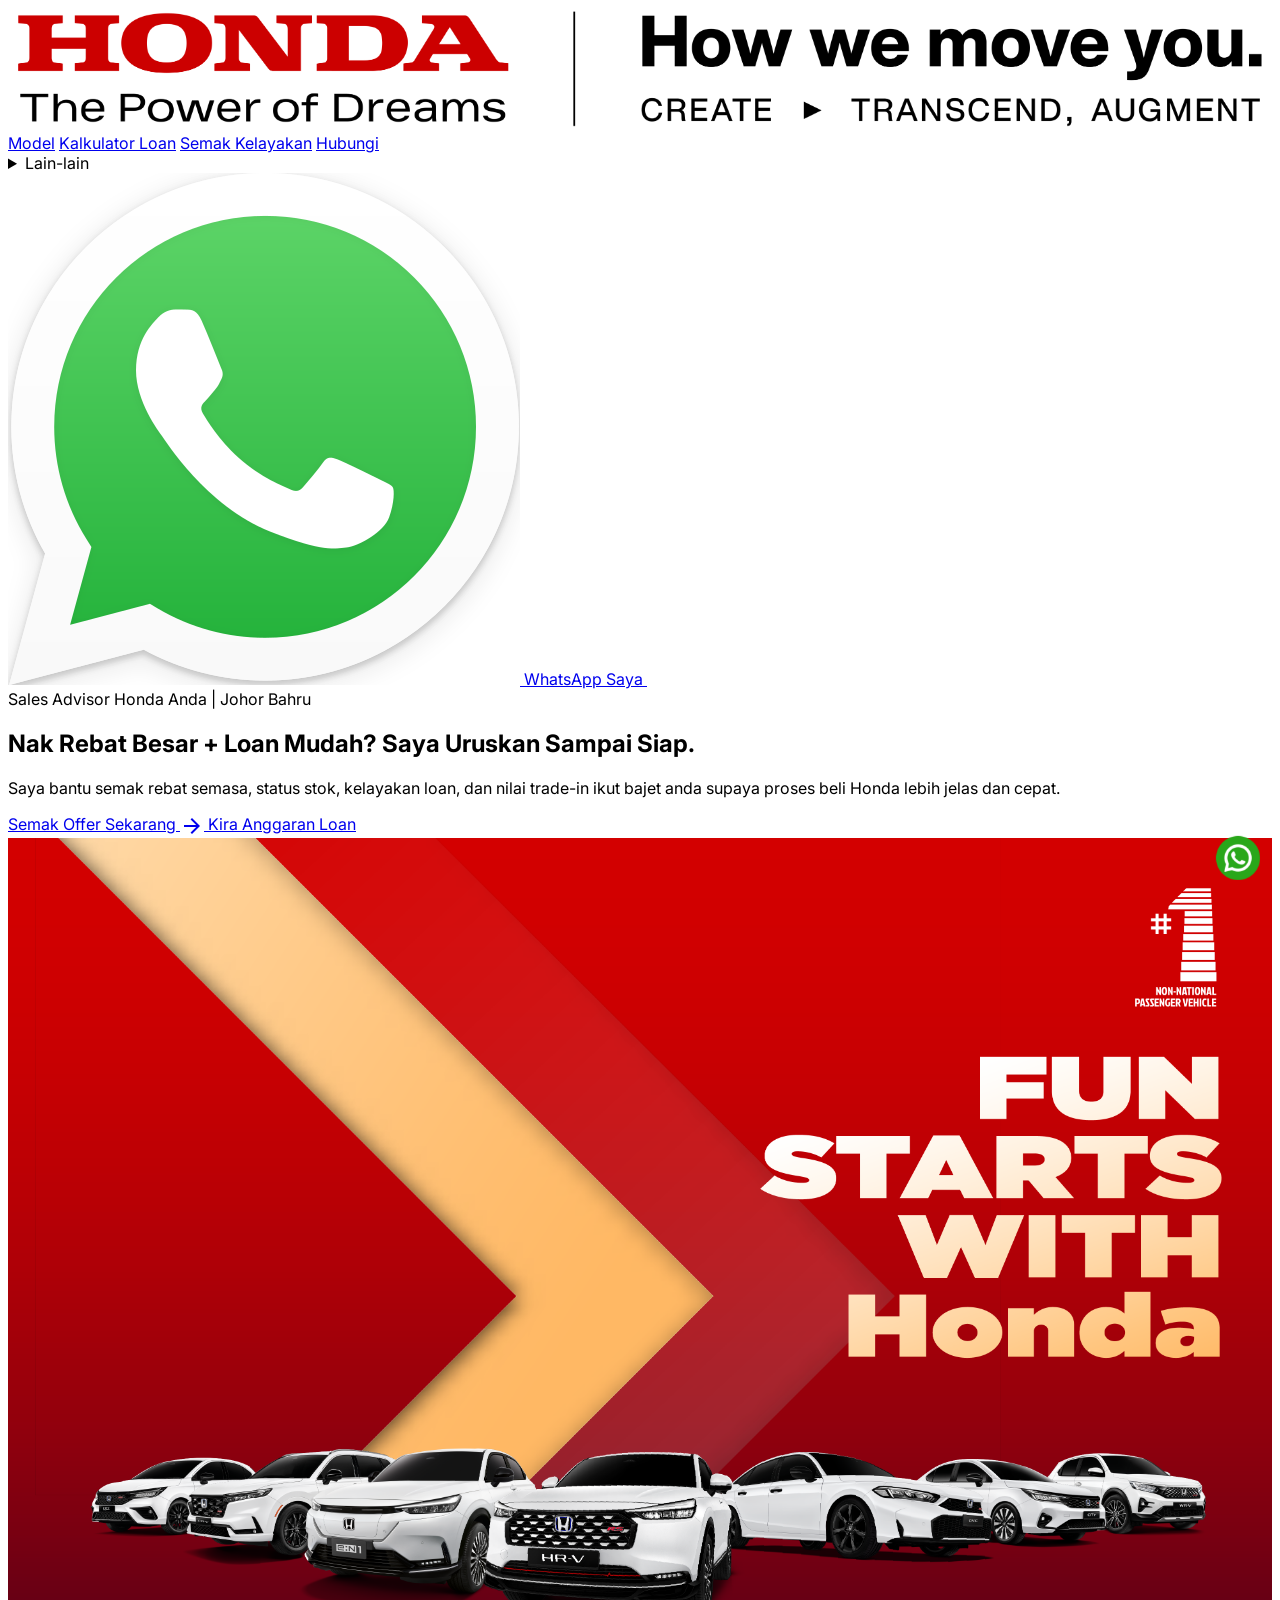
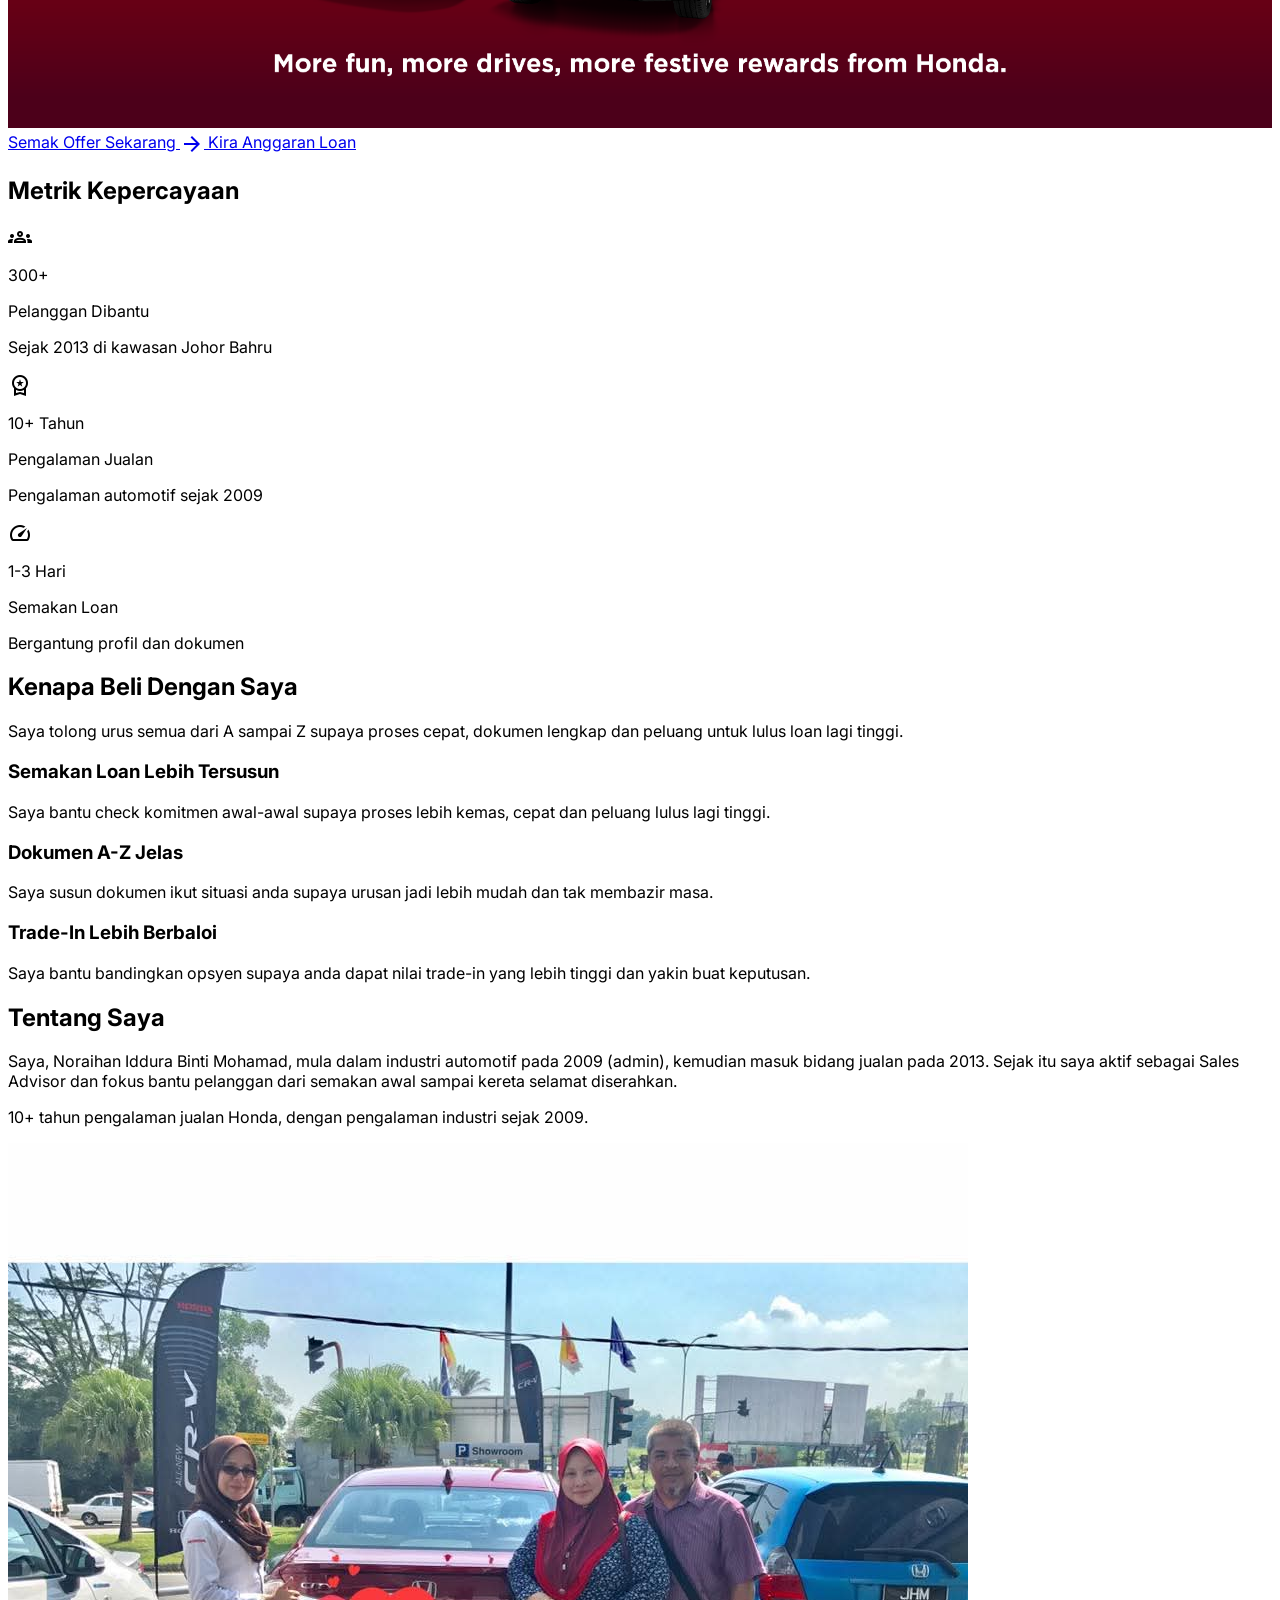
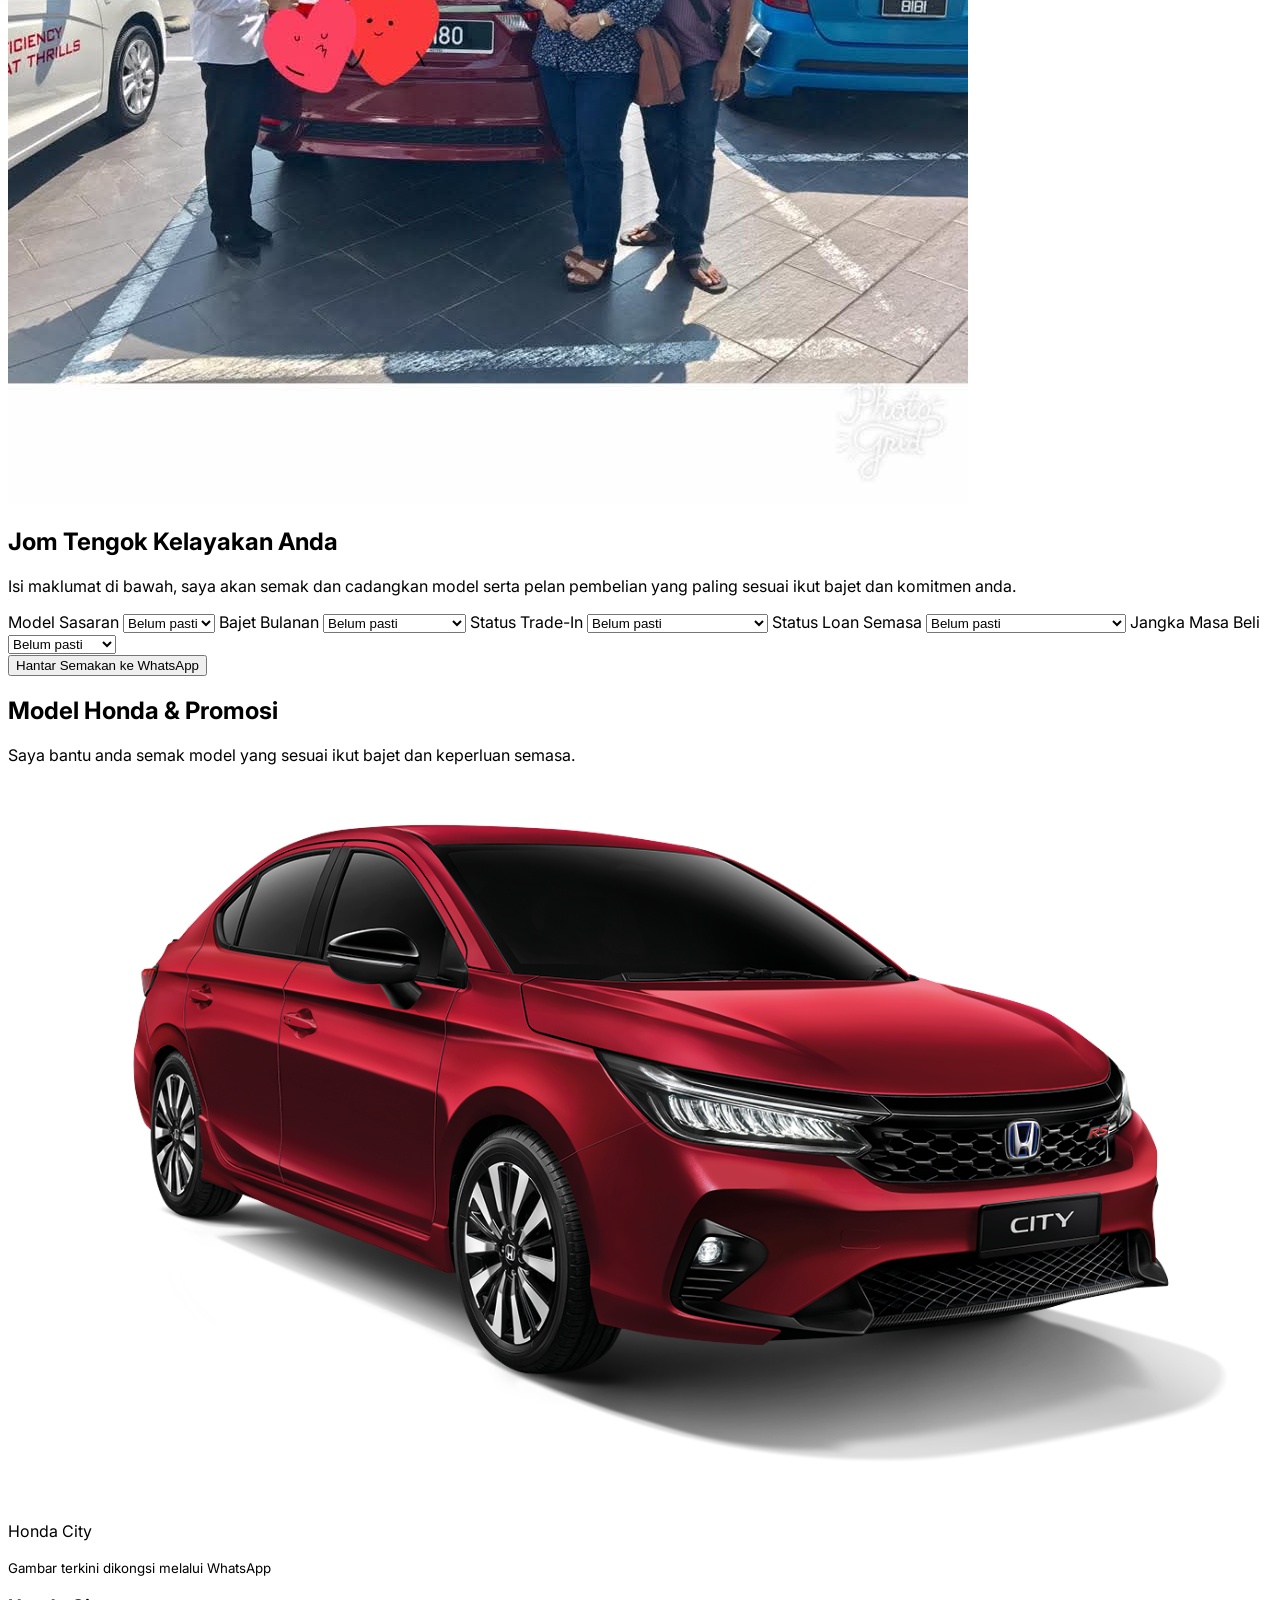
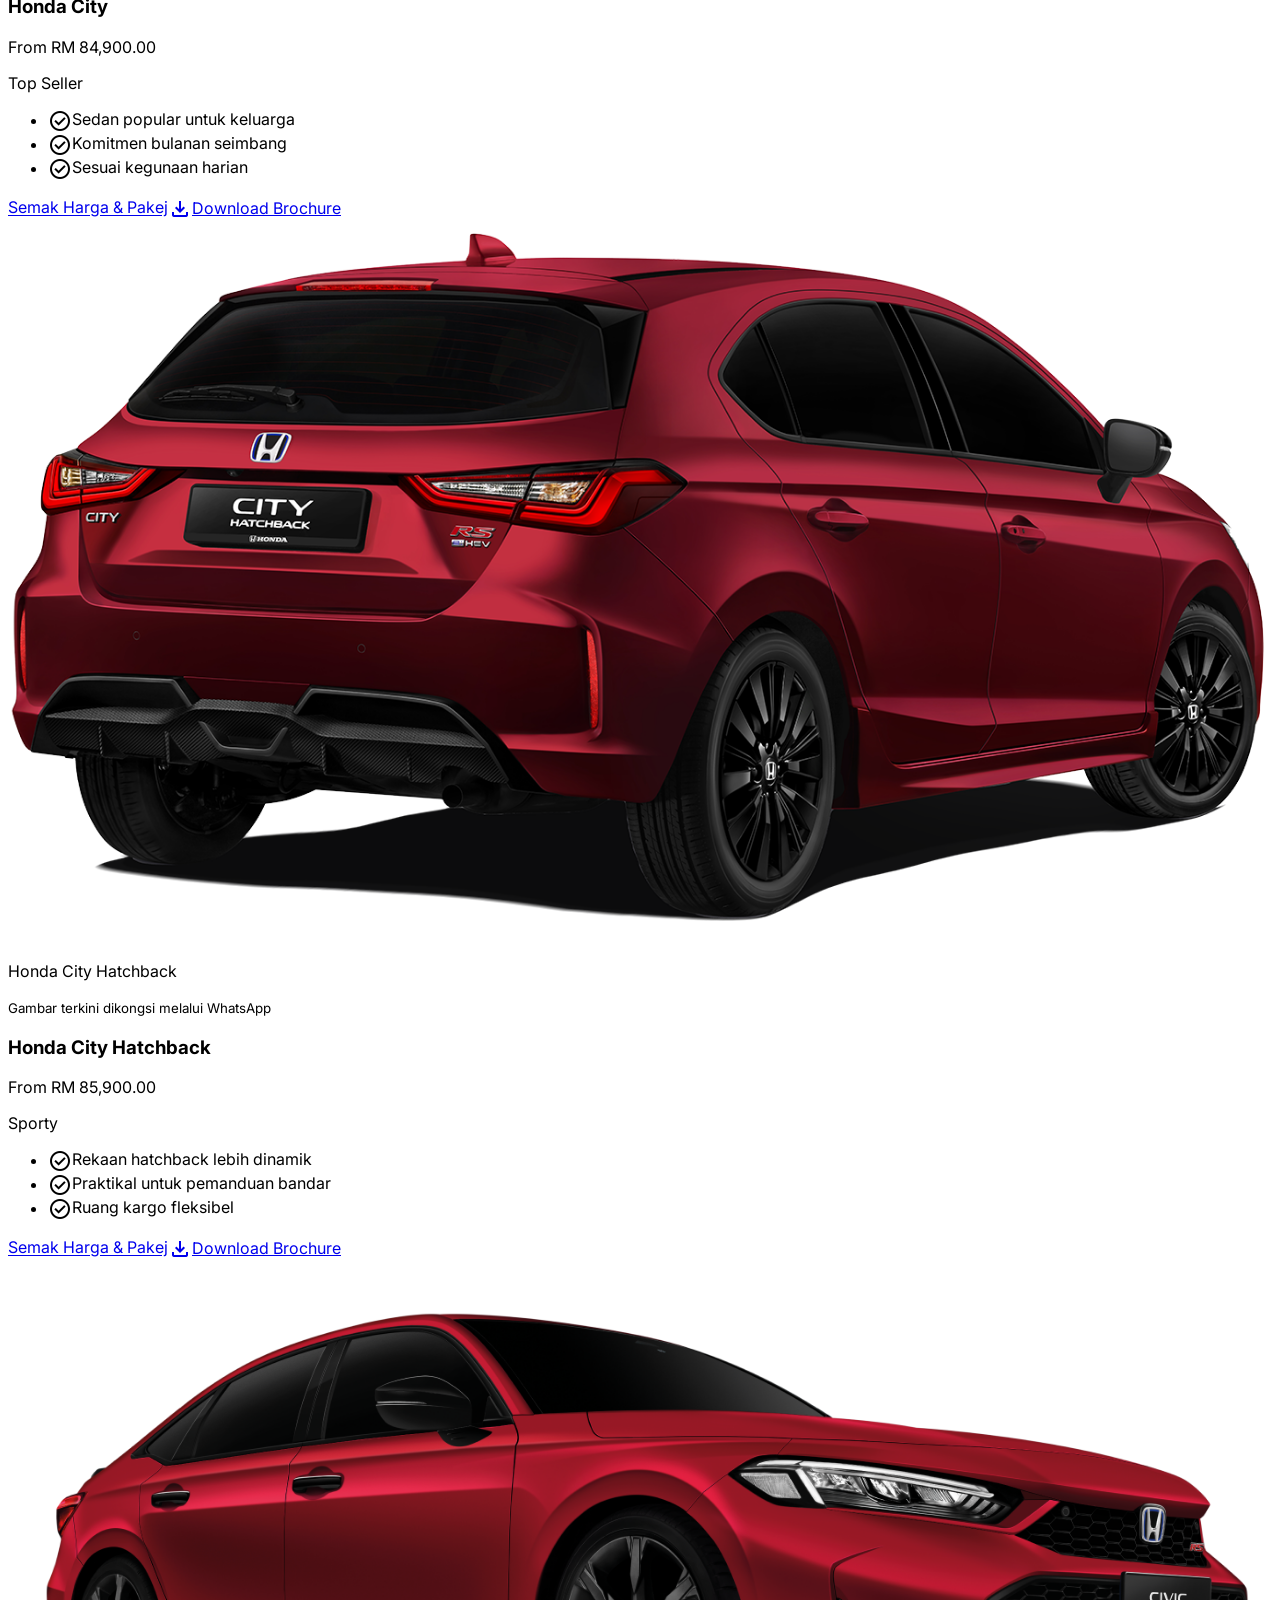
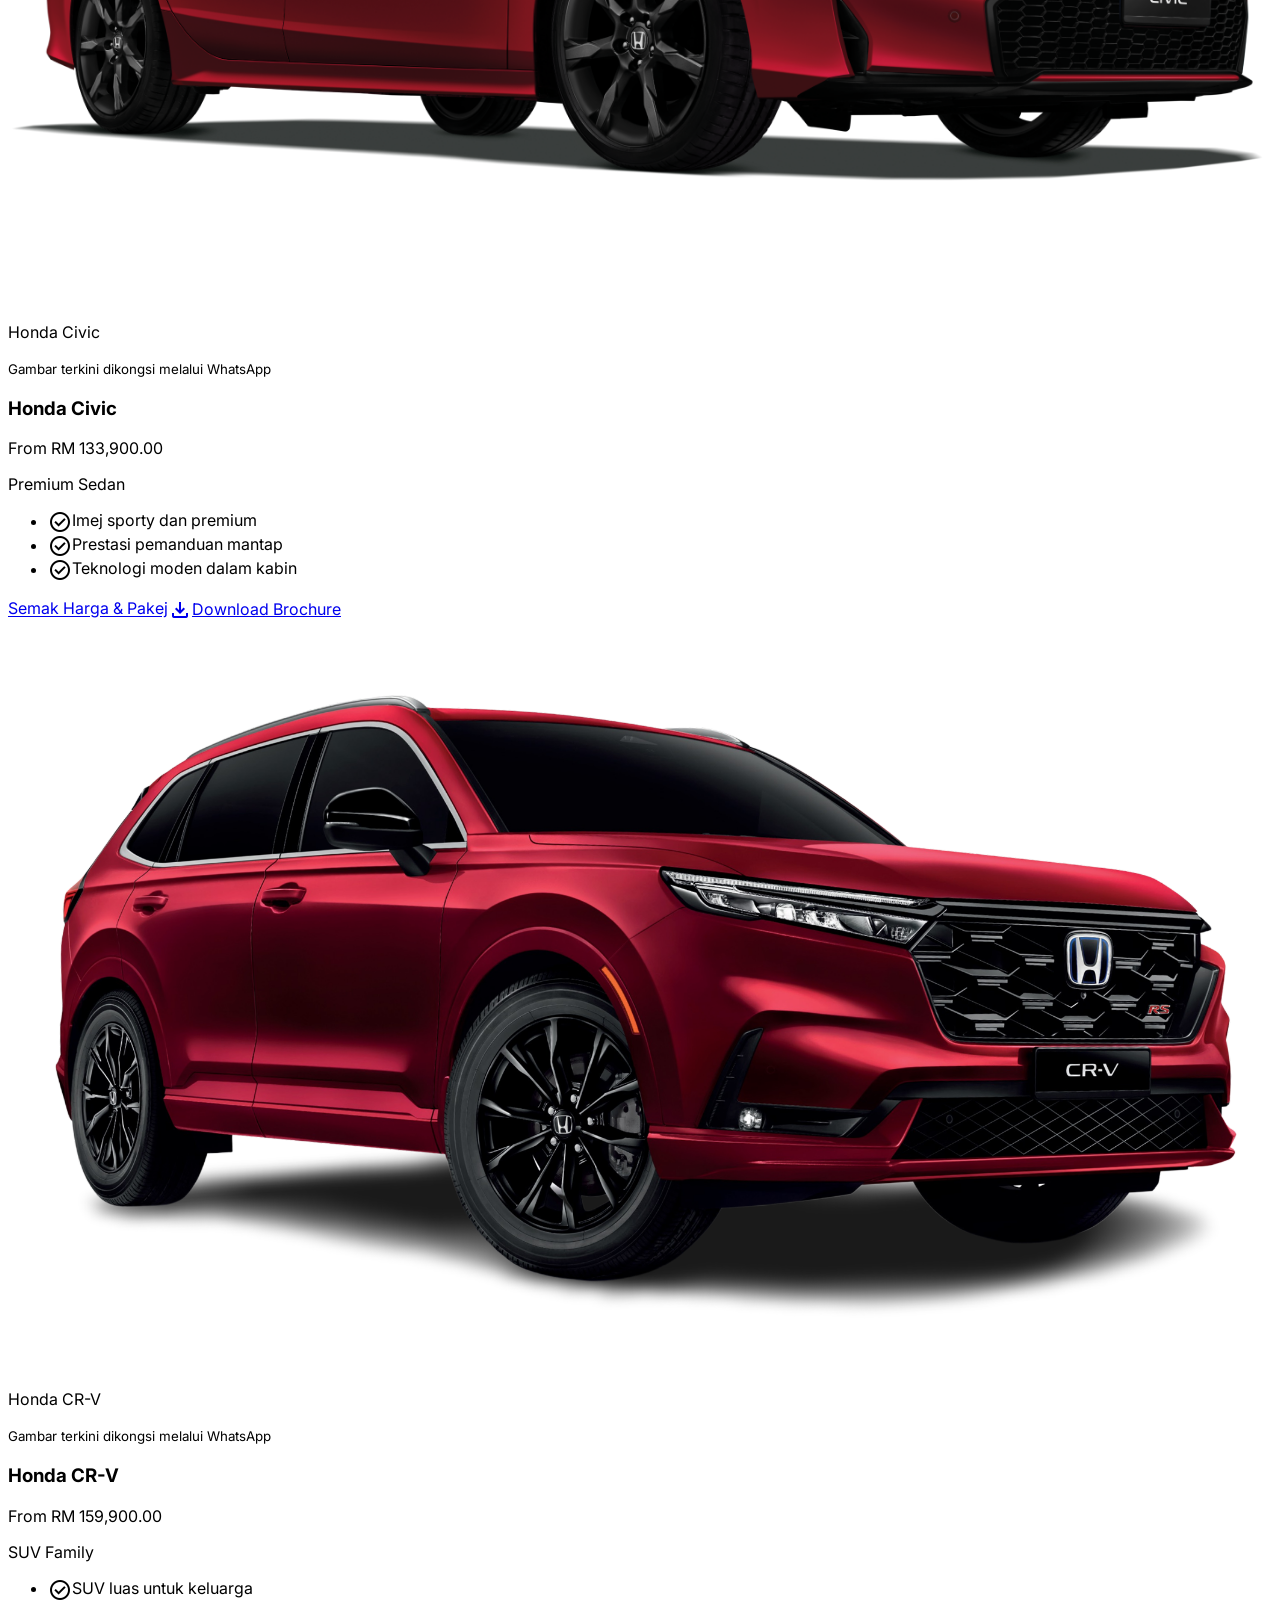
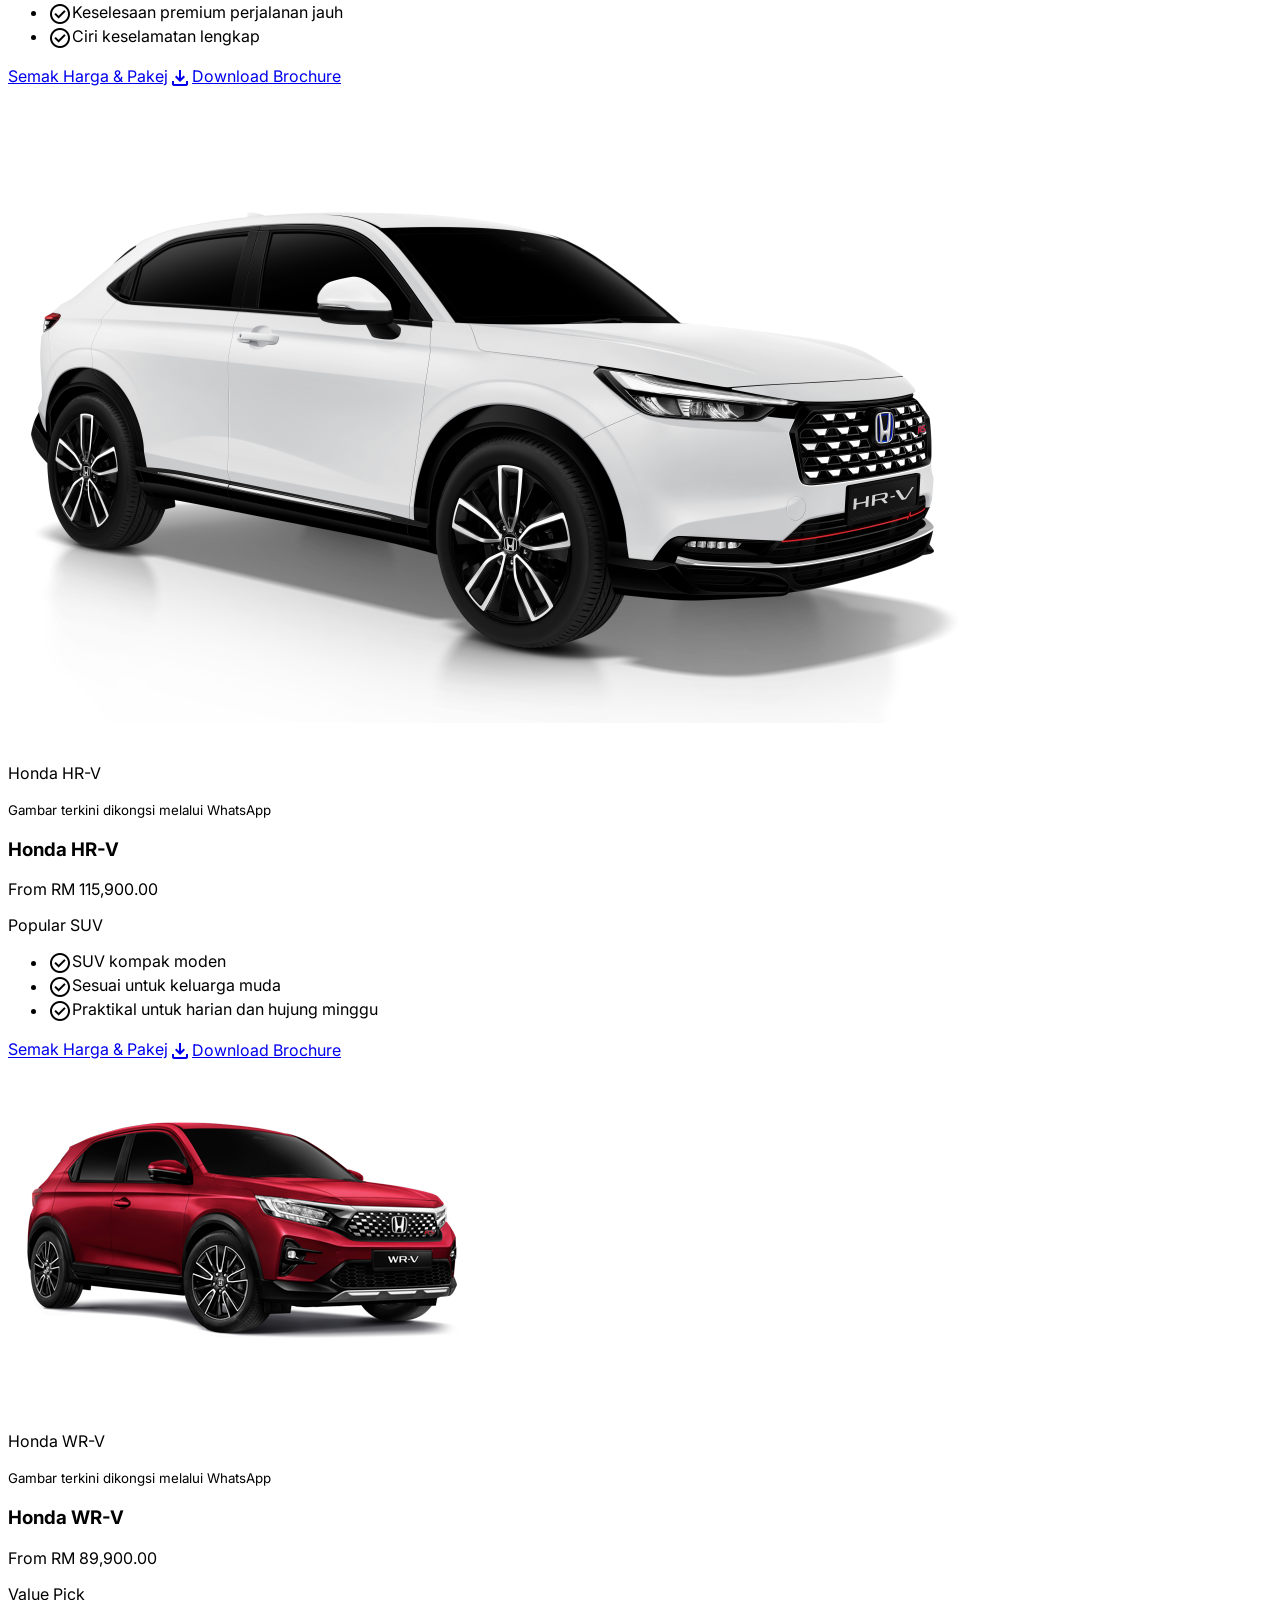
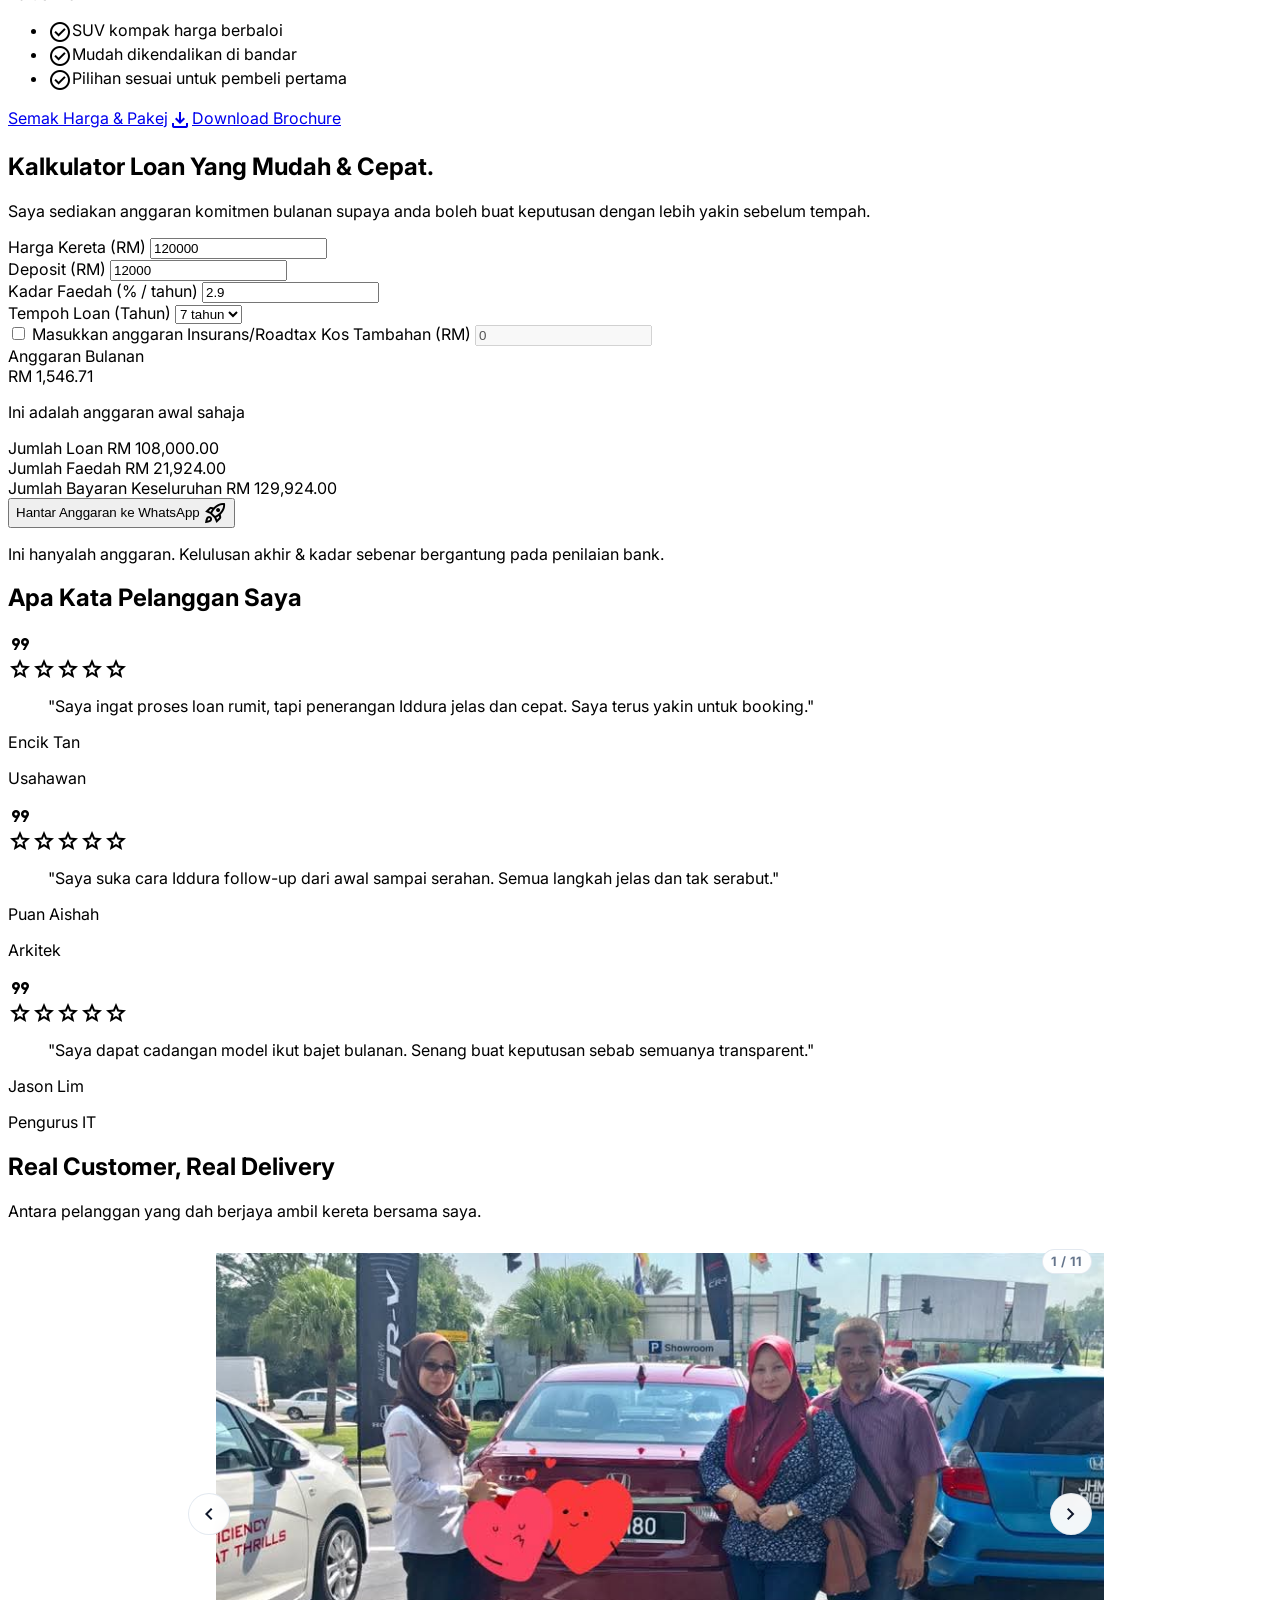
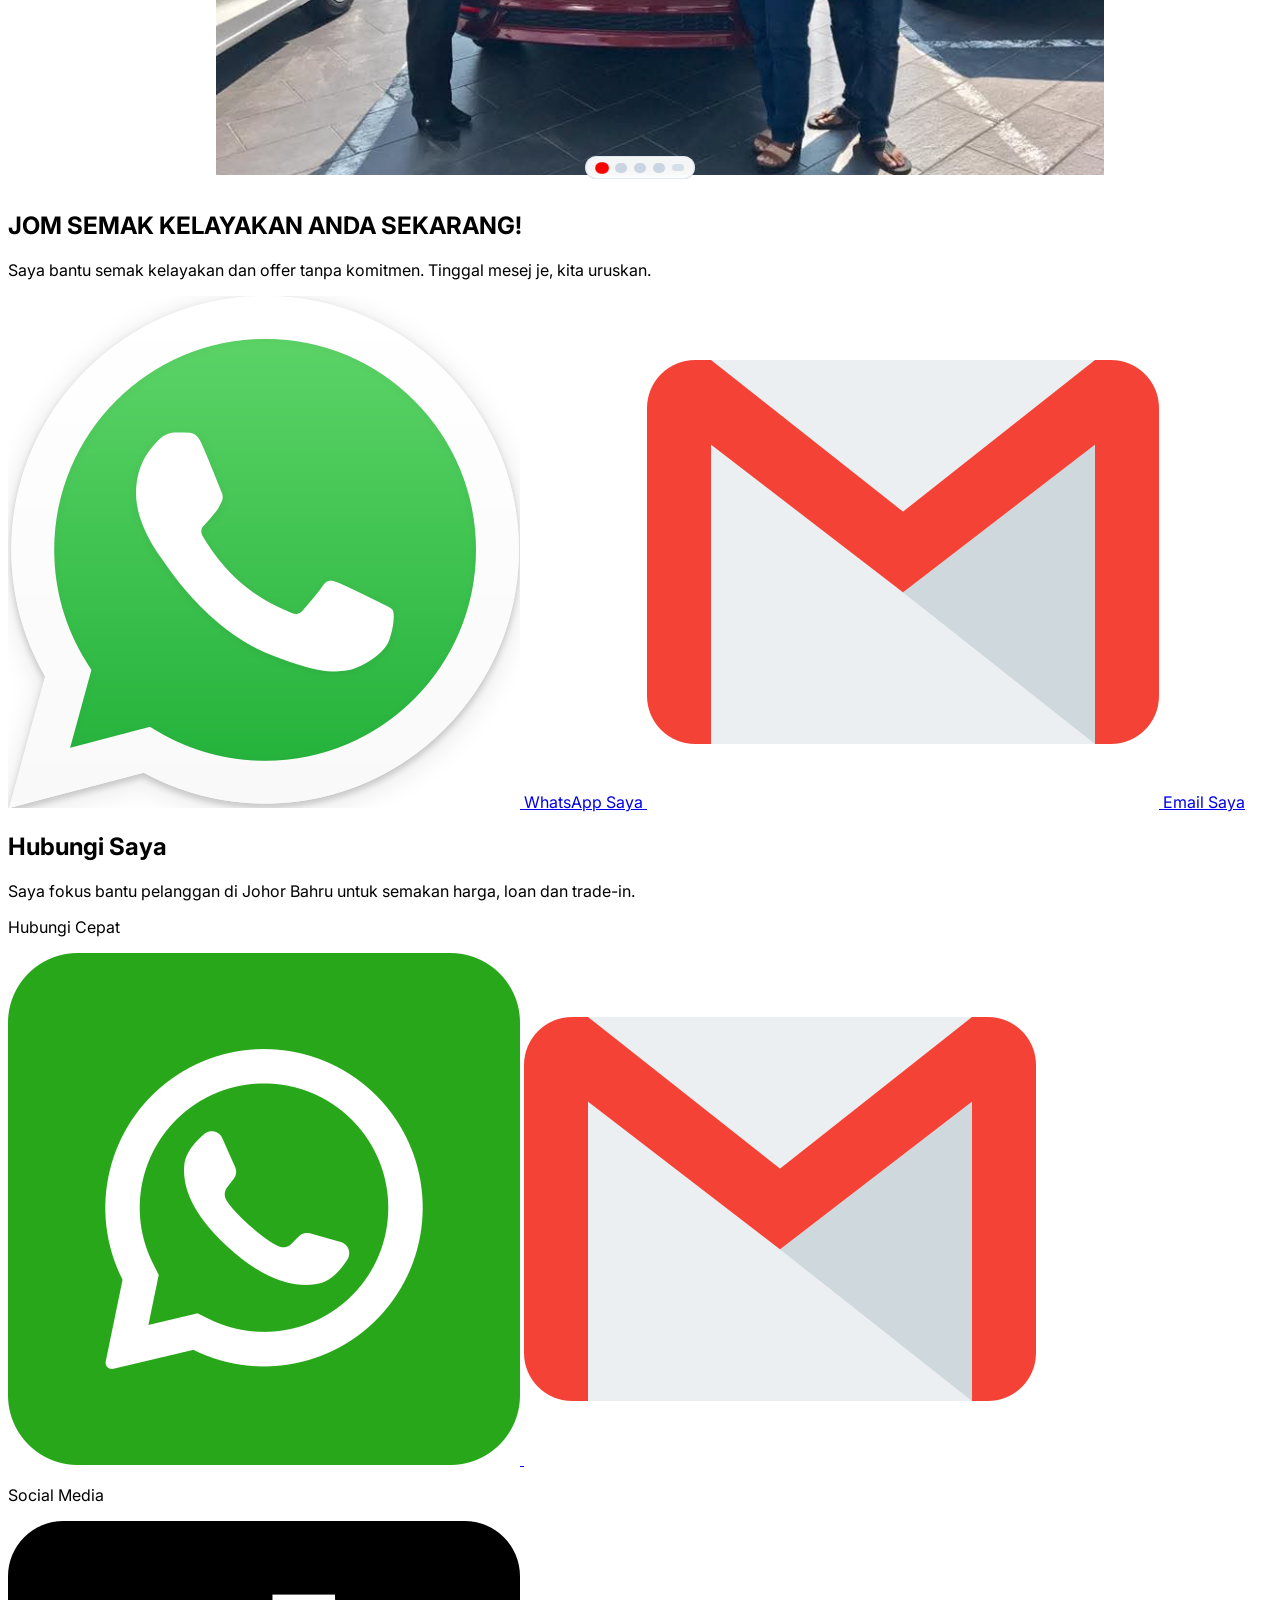
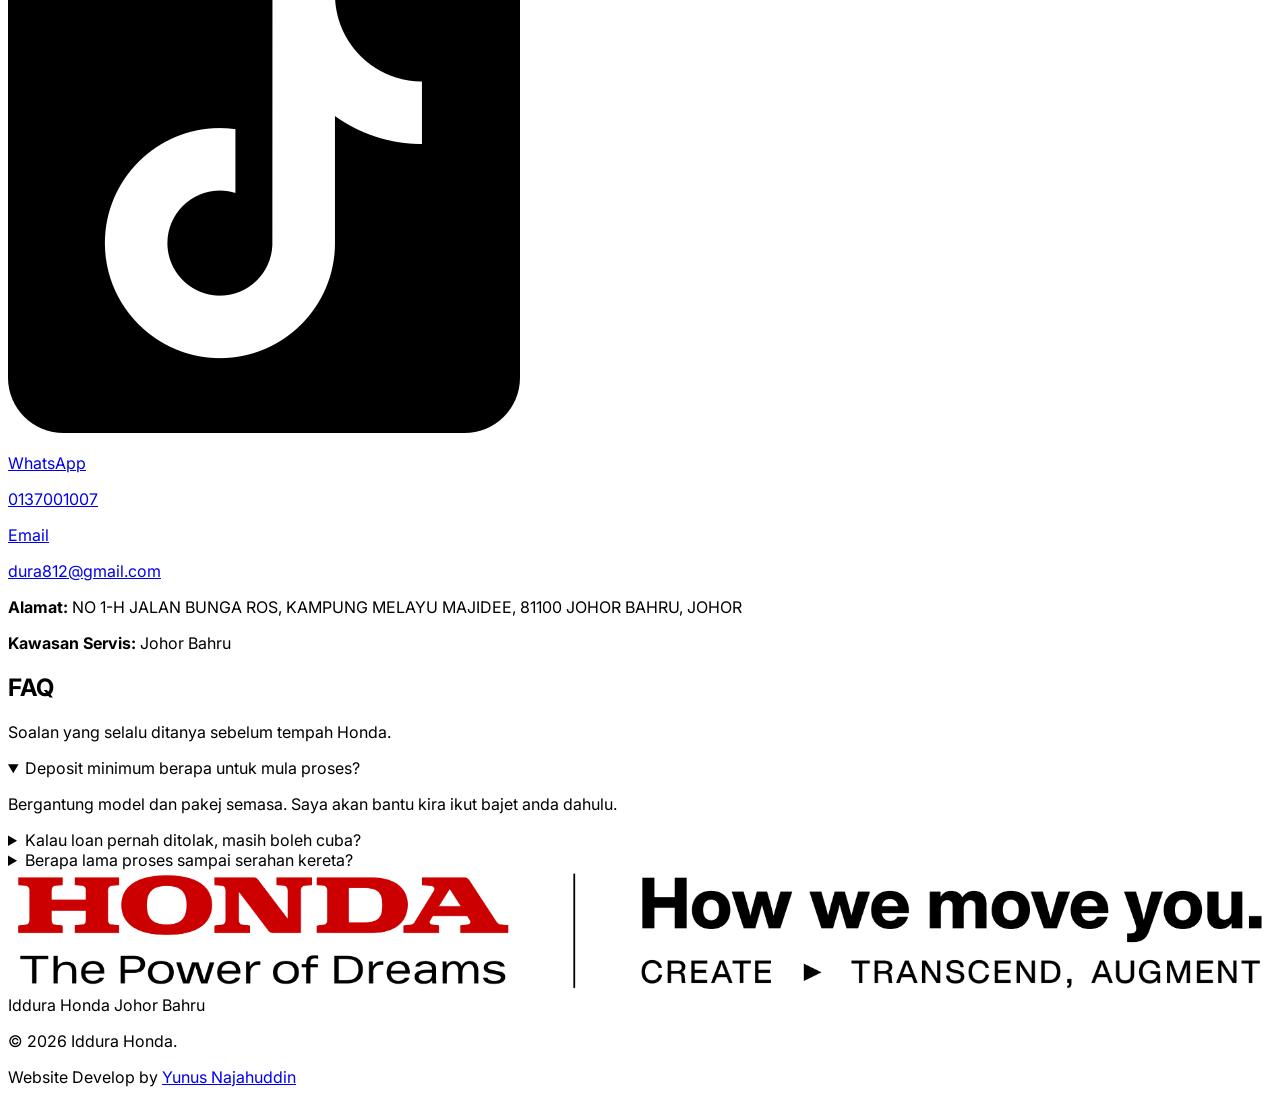
==== public/index.html @ 2108c8ab "update" ====
<!DOCTYPE html>
<html lang="ms">
  <head>
    <meta charset="utf-8" />
    <meta name="viewport" content="width=device-width, initial-scale=1.0" />
    <title>Iddura Honda Johor Bahru | Semak Offer, Loan &amp; Trade-In</title>
    <meta
      name="description"
      content="Saya bantu anda semak harga Honda, promosi terkini, kelayakan loan dan trade-in di Johor Bahru dengan proses yang jelas dan cepat."
    />
    <meta
      name="keywords"
      content="Iddura Honda, Honda Johor Bahru, penasihat jualan Honda, Honda loan, trade-in, City, HR-V, CR-V, WR-V, Civic"
    />
    <meta name="theme-color" content="#ff0000" />
    <meta property="og:title" content="Iddura Honda Johor Bahru | Semak Offer, Loan &amp; Trade-In" />
    <meta
      property="og:description"
      content="Semak harga Honda dengan saya di WhatsApp. Saya bantu dari semakan loan, trade-in hingga serahan kereta."
    />
    <meta property="og:type" content="website" />
    <meta property="og:url" content="https://iddura-honda.pages.dev/" />
    <meta property="og:image" content="https://iddura-honda.pages.dev/assets/og-image.jpg" />
    <meta name="twitter:card" content="summary_large_image" />
    <meta name="twitter:title" content="Iddura Honda Johor Bahru | Semak Offer, Loan &amp; Trade-In" />
    <meta
      name="twitter:description"
      content="Saya bantu proses pembelian Honda anda dengan pantas, telus dan mesra dari awal sampai serahan."
    />
    <meta name="twitter:image" content="https://iddura-honda.pages.dev/assets/og-image.jpg" />
    <link rel="canonical" href="https://iddura-honda.pages.dev/" />

    <script src="https://cdn.tailwindcss.com?plugins=forms,container-queries"></script>
    <link
      href="https://fonts.googleapis.com/css2?family=Inter:wght@300;400;500;600;700;800;900&amp;display=swap"
      rel="stylesheet"
    />
    <link
      href="https://fonts.googleapis.com/css2?family=Material+Symbols+Outlined:wght@100..700"
      rel="stylesheet"
    />
    <script>
      tailwind.config = {
        theme: {
          extend: {
            colors: {
              primary: "#ff0000",
              "background-light": "#f8f5f5",
              "background-dark": "#230f0f",
            },
            fontFamily: {
              display: ["Inter", "sans-serif"],
            },
            borderRadius: {
              DEFAULT: "1rem",
              lg: "2rem",
              xl: "3rem",
              full: "9999px",
            },
          },
        },
      };
    </script>
    <link rel="stylesheet" href="styles.css" />
    <script src="script.js" defer></script>
  </head>

  <body id="top" class="overflow-x-hidden bg-background-light text-slate-900 font-display antialiased">
    <header class="sticky top-2 sm:top-3 z-50 w-full">
      <div class="mx-auto max-w-7xl px-4 sm:px-6">
        <div class="flex h-16 items-center justify-between gap-2 rounded-full border border-slate-200 bg-white/95 px-4 shadow-lg shadow-slate-900/5 backdrop-blur-md sm:h-[72px] sm:gap-3 sm:px-5 lg:px-6">
          <a href="#top" aria-label="Laman utama Iddura Honda" class="inline-flex items-center">
            <img src="assets/honda-logo-v5.png 03-52-38-842.png" alt="Honda" class="h-7 w-auto max-w-[170px] object-contain sm:h-8 sm:max-w-[210px] lg:h-9 lg:max-w-[245px]" />
          </a>

          <nav class="hidden items-center gap-0.5 lg:flex xl:gap-1" aria-label="Navigasi utama">
            <a class="rounded-full px-2.5 py-1.5 text-[15px] font-medium leading-tight text-slate-800 transition-colors hover:bg-slate-100 hover:text-primary xl:px-3" href="#models">Model</a>
            <a class="rounded-full px-2.5 py-1.5 text-[15px] font-medium leading-tight text-slate-800 transition-colors hover:bg-slate-100 hover:text-primary xl:px-3" href="#calculator">Kalkulator Loan</a>
            <a class="rounded-full px-2.5 py-1.5 text-[15px] font-medium leading-tight text-slate-800 transition-colors hover:bg-slate-100 hover:text-primary xl:px-3" href="#qualifier">Semak Kelayakan</a>
            <a class="rounded-full px-2.5 py-1.5 text-[15px] font-medium leading-tight text-slate-800 transition-colors hover:bg-slate-100 hover:text-primary xl:px-3" href="#contact">Hubungi</a>

            <details class="group relative">
              <summary class="list-none rounded-full px-2.5 py-1.5 text-[15px] font-medium leading-tight text-slate-800 transition-colors hover:bg-slate-100 hover:text-primary xl:px-3">
                Lain-lain
              </summary>
              <div class="absolute right-0 top-[calc(100%+10px)] z-50 w-52 rounded-2xl border border-slate-200 bg-white p-2 shadow-lg shadow-slate-900/10">
                <a class="block rounded-lg px-3 py-2 text-sm font-medium text-slate-700 transition-colors hover:bg-slate-100 hover:text-primary" href="#why">Kenapa Saya</a>
                <a class="block rounded-lg px-3 py-2 text-sm font-medium text-slate-700 transition-colors hover:bg-slate-100 hover:text-primary" href="#about">Tentang Saya</a>
                <a class="block rounded-lg px-3 py-2 text-sm font-medium text-slate-700 transition-colors hover:bg-slate-100 hover:text-primary" href="#reviews">Testimoni</a>
                <a class="block rounded-lg px-3 py-2 text-sm font-medium text-slate-700 transition-colors hover:bg-slate-100 hover:text-primary" href="#faq">FAQ</a>
              </div>
            </details>
          </nav>

          <div class="flex items-center gap-3">
            <a
              class="hidden items-center gap-2 rounded-full bg-primary px-5 py-2.5 text-sm font-semibold text-white shadow-lg shadow-primary/20 transition-transform hover:scale-105 lg:inline-flex xl:px-6"
              href="https://api.whatsapp.com/send?phone=60137001007&amp;text=Hi%20Iddura,%20saya%20nak%20semak%20harga%20Honda,%20promosi%20terkini%20dan%20kelayakan%20loan."
              target="_blank"
              rel="noopener noreferrer"
            >
              <img
                src="assets/icons/whatsapp-no-border.png"
                alt=""
                aria-hidden="true"
                class="h-[22px] w-[22px] shrink-0 object-contain"
              />
              <span>WhatsApp Saya</span>
            </a>

            <button
              id="menu-toggle"
              type="button"
              class="menu-toggle inline-flex lg:hidden"
              aria-expanded="false"
              aria-controls="mobile-menu"
              aria-label="Buka atau tutup menu navigasi"
            >
              <span></span>
              <span></span>
              <span></span>
            </button>
          </div>
        </div>
      </div>

      <div id="mobile-menu" class="mobile-menu mx-auto mt-2 max-w-7xl px-4 sm:px-6 lg:hidden" aria-hidden="true">
        <div class="rounded-2xl border border-slate-200 bg-white p-3 shadow-lg shadow-slate-900/5">
          <p class="px-3 pb-1 text-[11px] font-bold uppercase tracking-widest text-slate-500">Menu Utama</p>
          <a class="block rounded-lg px-3 py-2 text-sm font-medium hover:bg-slate-100" href="#models">Model</a>
          <a class="block rounded-lg px-3 py-2 text-sm font-medium hover:bg-slate-100" href="#calculator">Kalkulator Loan</a>
          <a class="block rounded-lg px-3 py-2 text-sm font-medium hover:bg-slate-100" href="#qualifier">Semak Kelayakan</a>
          <a class="block rounded-lg px-3 py-2 text-sm font-medium hover:bg-slate-100" href="#contact">Hubungi</a>

          <div class="my-2 h-px bg-slate-200"></div>
          <p class="px-3 pb-1 text-[11px] font-bold uppercase tracking-widest text-slate-500">Lain-lain</p>
          <a class="block rounded-lg px-3 py-2 text-sm font-medium hover:bg-slate-100" href="#why">Kenapa Saya</a>
          <a class="block rounded-lg px-3 py-2 text-sm font-medium hover:bg-slate-100" href="#about">Tentang Saya</a>
          <a class="block rounded-lg px-3 py-2 text-sm font-medium hover:bg-slate-100" href="#reviews">Testimoni</a>
          <a class="block rounded-lg px-3 py-2 text-sm font-medium hover:bg-slate-100" href="#faq">FAQ</a>
          <a
            class="mt-2 inline-flex w-full items-center justify-center rounded-full bg-primary px-5 py-3 text-sm font-bold text-white"
            href="https://api.whatsapp.com/send?phone=60137001007&amp;text=Hi%20Iddura,%20saya%20nak%20semak%20harga%20Honda,%20promosi%20terkini%20dan%20kelayakan%20loan."
            target="_blank"
            rel="noopener noreferrer"
          >
            Semak Offer Sekarang
          </a>
        </div>
      </div>
    </header>

    <main id="main-content" class="mx-auto max-w-7xl px-4 sm:px-6">
      <section class="reveal grid items-center gap-8 py-10 lg:grid-cols-2 lg:gap-12 lg:py-20" aria-labelledby="hero-title">
        <div class="space-y-8">
          <div class="inline-flex max-w-full flex-wrap items-center gap-2 rounded-full border border-slate-300 bg-white px-4 py-2 text-slate-900">
            <span class="text-[11px] font-bold uppercase leading-tight tracking-widest sm:text-xs">Sales Advisor Honda Anda | Johor Bahru</span>
          </div>
          <h1 id="hero-title" class="text-4xl font-black leading-[1.08] tracking-tight text-slate-900 sm:text-5xl lg:text-7xl">
            Nak Rebat Besar + Loan Mudah? <span class="text-primary">Saya</span> Uruskan Sampai Siap.
          </h1>
          <p class="max-w-lg text-base leading-relaxed text-slate-600 sm:text-lg">
            Saya bantu semak rebat semasa, status stok, kelayakan loan, dan nilai trade-in ikut bajet anda supaya proses beli Honda lebih jelas dan cepat.
          </p>
          <div class="hidden flex-wrap gap-4 lg:flex">
            <a
              class="inline-flex w-full items-center justify-center gap-3 rounded-xl bg-primary px-6 py-4 text-base font-bold text-white shadow-xl shadow-primary/30 transition-all hover:bg-primary/90 sm:w-auto sm:px-8 sm:text-lg"
              href="https://api.whatsapp.com/send?phone=60137001007&amp;text=Hi%20Iddura,%20saya%20nak%20semak%20harga%20Honda,%20promosi%20terkini%20dan%20kelayakan%20loan."
              target="_blank"
              rel="noopener noreferrer"
            >
              Semak Offer Sekarang
              <span class="material-symbols-outlined">arrow_forward</span>
            </a>
            <a
              class="inline-flex w-full items-center justify-center rounded-xl border-2 border-slate-200 bg-white px-6 py-4 text-base font-bold transition-all hover:border-primary sm:w-auto sm:px-8 sm:text-lg"
              href="#calculator"
            >
              Kira Anggaran Loan
            </a>
          </div>
        </div>

        <div class="group relative">
          <div class="absolute -inset-4 -z-10 rounded-xl bg-gradient-to-tr from-primary/20 to-transparent blur-2xl"></div>
          <img
            class="w-full rounded-xl shadow-2xl"
            src="assets/herosectionimage.png"
            alt="Honda Civic putih di jalan bandar"
            loading="lazy"
          />
        </div>

        <div class="flex flex-wrap gap-4 lg:hidden">
          <a
            class="inline-flex w-full items-center justify-center gap-3 rounded-xl bg-primary px-6 py-4 text-base font-bold text-white shadow-xl shadow-primary/30 transition-all hover:bg-primary/90 sm:w-auto sm:px-8 sm:text-lg"
            href="https://api.whatsapp.com/send?phone=60137001007&amp;text=Hi%20Iddura,%20saya%20nak%20semak%20harga%20Honda,%20promosi%20terkini%20dan%20kelayakan%20loan."
            target="_blank"
            rel="noopener noreferrer"
          >
            Semak Offer Sekarang
            <span class="material-symbols-outlined">arrow_forward</span>
          </a>
          <a
            class="inline-flex w-full items-center justify-center rounded-xl border-2 border-slate-200 bg-white px-6 py-4 text-base font-bold transition-all hover:border-primary sm:w-auto sm:px-8 sm:text-lg"
            href="#calculator"
          >
            Kira Anggaran Loan
          </a>
        </div>
      </section>

      <section class="reveal pb-20" aria-labelledby="proof-title">
        <h2 id="proof-title" class="sr-only">Metrik Kepercayaan</h2>
        <div id="proofStrip" class="grid grid-cols-1 gap-4 md:grid-cols-3" aria-live="polite"></div>
      </section>

      <section id="why" class="reveal pb-20">
        <div class="mb-12 max-w-3xl">
          <h2 class="mb-4 text-3xl font-black lg:text-4xl">Kenapa Beli Dengan Saya</h2>
          <p class="text-slate-600">Saya tolong urus semua dari A sampai Z supaya proses cepat, dokumen lengkap dan peluang untuk lulus loan lagi tinggi.</p>
        </div>
        <div class="grid gap-6 md:grid-cols-2 lg:grid-cols-3">
          <article class="rounded-2xl border border-slate-100 bg-white p-8 shadow-sm">
            <h3 class="text-xl font-black">Semakan Loan Lebih Tersusun</h3>
            <p class="mt-3 text-slate-600">Saya bantu check komitmen awal-awal supaya proses lebih kemas, cepat dan peluang lulus lagi tinggi.</p>
          </article>
          <article class="rounded-2xl border border-slate-100 bg-white p-8 shadow-sm">
            <h3 class="text-xl font-black">Dokumen A-Z Jelas</h3>
            <p class="mt-3 text-slate-600">Saya susun dokumen ikut situasi anda supaya urusan jadi lebih mudah dan tak membazir masa.</p>
          </article>
          <article class="rounded-2xl border border-slate-100 bg-white p-8 shadow-sm">
            <h3 class="text-xl font-black">Trade-In Lebih Berbaloi</h3>
            <p class="mt-3 text-slate-600">Saya bantu bandingkan opsyen supaya anda dapat nilai trade-in yang lebih tinggi dan yakin buat keputusan.</p>
          </article>
        </div>
      </section>

      <section id="about" class="reveal pb-20">
        <div class="grid gap-8 lg:grid-cols-2 lg:items-center">
          <div class="rounded-2xl border border-slate-100 bg-white p-8 shadow-sm">
            <h2 class="mb-4 text-3xl font-black lg:text-4xl">Tentang Saya</h2>
            <p class="leading-relaxed text-slate-600">
              Saya, Noraihan Iddura Binti Mohamad, mula dalam industri automotif pada 2009 (admin), kemudian masuk bidang jualan pada 2013.
              Sejak itu saya aktif sebagai Sales Advisor dan fokus bantu pelanggan dari semakan awal sampai kereta selamat diserahkan.
            </p>
            <p class="mt-4 font-bold text-slate-900">10+ tahun pengalaman jualan Honda, dengan pengalaman industri sejak 2009.</p>
          </div>
          <div class="relative flex justify-center">
            <div class="w-full max-w-[560px] overflow-hidden rounded-2xl border border-slate-200 shadow-lg">
              <img
                class="block aspect-[4/3] h-full w-full object-cover object-center"
                src="assets/gallery1.jpeg"
                alt="Profil penasihat jualan Honda"
                loading="lazy"
              />
            </div>
          </div>
        </div>
      </section>

      <section id="qualifier" class="reveal pb-20">
        <div class="rounded-[2.5rem] border border-slate-100 bg-white p-8 shadow-2xl lg:p-16">
          <div class="mb-10 max-w-3xl">
            <h2 class="mb-4 text-3xl font-black lg:text-4xl">Jom Tengok Kelayakan Anda</h2>
            <p class="text-slate-600">Isi maklumat di bawah, saya akan semak dan cadangkan model serta pelan pembelian yang paling sesuai ikut bajet dan komitmen anda.</p>
          </div>
          <form id="qualifierForm" novalidate>
            <div class="grid gap-6 md:grid-cols-2">
              <label class="block text-sm font-bold" for="qModel">
                Model Sasaran
                <select id="qModel" class="mt-2 w-full rounded-xl border-none bg-slate-50 p-4 font-bold focus:ring-2 focus:ring-primary/20">
                  <option value="Belum pasti">Belum pasti</option>
                  <option value="City">City</option>
                  <option value="HR-V">HR-V</option>
                  <option value="CR-V">CR-V</option>
                  <option value="WR-V">WR-V</option>
                  <option value="Civic">Civic</option>
                </select>
              </label>

              <label class="block text-sm font-bold" for="qBudget">
                Bajet Bulanan
                <select id="qBudget" class="mt-2 w-full rounded-xl border-none bg-slate-50 p-4 font-bold focus:ring-2 focus:ring-primary/20">
                  <option value="Belum pasti">Belum pasti</option>
                  <option value="Bawah RM700">Bawah RM700</option>
                  <option value="RM700 - RM1,000">RM700 - RM1,000</option>
                  <option value="RM1,000 - RM1,500">RM1,000 - RM1,500</option>
                  <option value="RM1,500 ke atas">RM1,500 ke atas</option>
                </select>
              </label>

              <label class="block text-sm font-bold" for="qTradeIn">
                Status Trade-In
                <select id="qTradeIn" class="mt-2 w-full rounded-xl border-none bg-slate-50 p-4 font-bold focus:ring-2 focus:ring-primary/20">
                  <option value="Belum pasti">Belum pasti</option>
                  <option value="Ada kereta untuk trade-in">Ada kereta untuk trade-in</option>
                  <option value="Tiada kereta untuk trade-in">Tiada kereta untuk trade-in</option>
                </select>
              </label>

              <label class="block text-sm font-bold" for="qLoanStatus">
                Status Loan Semasa
                <select id="qLoanStatus" class="mt-2 w-full rounded-xl border-none bg-slate-50 p-4 font-bold focus:ring-2 focus:ring-primary/20">
                  <option value="Belum pasti">Belum pasti</option>
                  <option value="Belum mohon">Belum mohon</option>
                  <option value="Pernah mohon sebelum ini">Pernah mohon sebelum ini</option>
                  <option value="Nak semak semula kelayakan">Nak semak semula kelayakan</option>
                </select>
              </label>

              <label class="block text-sm font-bold md:col-span-2" for="qTimeline">
                Jangka Masa Beli
                <select id="qTimeline" class="mt-2 w-full rounded-xl border-none bg-slate-50 p-4 font-bold focus:ring-2 focus:ring-primary/20">
                  <option value="Belum pasti">Belum pasti</option>
                  <option value="Dalam 1 bulan">Dalam 1 bulan</option>
                  <option value="1 - 3 bulan">1 - 3 bulan</option>
                  <option value="3 - 6 bulan">3 - 6 bulan</option>
                </select>
              </label>
            </div>

            <div class="mt-8">
              <button
                id="sendQualifierWa"
                type="button"
                class="inline-flex w-full items-center justify-center gap-2 rounded-xl bg-primary px-6 py-4 text-base font-bold text-white shadow-xl shadow-primary/30 transition-all hover:bg-primary/90 sm:w-auto sm:px-8 sm:text-lg"
              >
                Hantar Semakan ke WhatsApp
              </button>
            </div>
          </form>
        </div>
      </section>

      <section id="models" class="reveal pb-20">
        <div class="mb-10 max-w-3xl">
          <h2 class="mb-4 text-3xl font-black lg:text-4xl">Model Honda &amp; Promosi</h2>
          <p class="text-slate-600">Saya bantu anda semak model yang sesuai ikut bajet dan keperluan semasa.</p>
        </div>

        <div id="modelGrid" class="grid gap-8 md:grid-cols-2 lg:grid-cols-3" aria-live="polite"></div>
      </section>

      <section id="calculator" class="reveal pb-24 sm:pb-20">
        <div class="relative overflow-hidden rounded-3xl border border-slate-100 bg-white p-5 shadow-2xl sm:p-6 lg:rounded-[2.5rem] lg:p-16">
          <div class="absolute -right-24 -top-24 h-48 w-48 rounded-full bg-primary/5 blur-3xl sm:-right-32 sm:-top-32 sm:h-64 sm:w-64"></div>
          <div class="relative z-10 grid items-start gap-8 lg:grid-cols-2 lg:gap-16">
            <div>
              <h2 class="mb-4 text-2xl font-black leading-tight lg:mb-6 lg:text-4xl">Kalkulator Loan Yang Mudah &amp; Cepat.</h2>
              <p class="mb-8 text-sm leading-relaxed text-slate-600 sm:text-base lg:mb-10">
                Saya sediakan anggaran komitmen bulanan supaya anda boleh buat keputusan dengan lebih yakin sebelum tempah.
              </p>

              <div class="space-y-6 sm:space-y-8">
                <div>
                  <label class="mb-3 block text-sm font-bold" for="carPrice">Harga Kereta (RM)</label>
                  <input
                    id="carPrice"
                    type="number"
                    min="0"
                    inputmode="decimal"
                    value="120000"
                    class="w-full rounded-xl border-none bg-slate-50 p-3.5 text-base font-bold focus:ring-2 focus:ring-primary/20 sm:p-4"
                  />
                </div>

                <div class="grid grid-cols-1 gap-6 md:grid-cols-2">
                  <div>
                    <label class="mb-3 block text-sm font-bold" for="downPayment">Deposit (RM)</label>
                    <input
                      id="downPayment"
                      type="number"
                      min="0"
                      inputmode="decimal"
                      value="12000"
                      class="w-full rounded-xl border-none bg-slate-50 p-3.5 text-base font-bold focus:ring-2 focus:ring-primary/20 sm:p-4"
                    />
                  </div>
                  <div>
                    <label class="mb-3 block text-sm font-bold" for="interestRate">Kadar Faedah (% / tahun)</label>
                    <input
                      id="interestRate"
                      type="number"
                      min="0"
                      step="0.01"
                      inputmode="decimal"
                      value="2.9"
                      class="w-full rounded-xl border-none bg-slate-50 p-3.5 text-base font-bold focus:ring-2 focus:ring-primary/20 sm:p-4"
                    />
                  </div>
                </div>

                <div>
                  <label class="mb-3 block text-sm font-bold" for="loanTenure">Tempoh Loan (Tahun)</label>
                  <select id="loanTenure" class="w-full rounded-xl border-none bg-slate-50 p-3.5 text-base font-bold focus:ring-2 focus:ring-primary/20 sm:p-4">
                    <option value="5">5 tahun</option>
                    <option value="7" selected>7 tahun</option>
                    <option value="9">9 tahun</option>
                  </select>
                </div>

                <div class="grid gap-6 md:grid-cols-2">
                  <label class="inline-flex items-center gap-2 text-sm font-bold" for="includeExtraToggle">
                    <input id="includeExtraToggle" type="checkbox" class="rounded border-slate-300" />
                    Masukkan anggaran Insurans/Roadtax
                  </label>
                  <label class="block text-sm font-bold" for="extraCosts">
                    Kos Tambahan (RM)
                    <input
                      id="extraCosts"
                      type="number"
                      min="0"
                      inputmode="decimal"
                      value="0"
                      disabled
                      class="mt-2 w-full rounded-xl border-none bg-slate-50 p-3.5 text-base font-bold focus:ring-2 focus:ring-primary/20 sm:p-4"
                    />
                  </label>
                </div>
              </div>
            </div>

            <aside class="flex h-full flex-col justify-between rounded-3xl bg-primary p-6 pb-12 text-white shadow-2xl shadow-primary/40 sm:p-8 sm:pb-8 lg:p-10">
              <div>
                <span class="text-sm font-bold uppercase tracking-widest text-white/70">Anggaran Bulanan</span>
                <div id="monthlyPayment" class="mb-2 mt-3 break-words text-[2.35rem] font-black leading-none sm:mt-4 sm:text-5xl lg:text-6xl">RM 0.00</div>
                <p class="text-sm text-white/70">Ini adalah anggaran awal sahaja</p>
              </div>

              <div class="space-y-5 sm:space-y-6">
                <div class="space-y-3 border-t border-white/20 pt-6">
                  <div class="flex items-start justify-between gap-3 text-sm">
                    <span class="text-white/80">Jumlah Loan</span>
                    <span id="loanAmount" class="max-w-[56%] break-words text-right font-bold">RM 0.00</span>
                  </div>
                  <div class="flex items-start justify-between gap-3 text-sm">
                    <span class="text-white/80">Jumlah Faedah</span>
                    <span id="totalInterest" class="max-w-[56%] break-words text-right font-bold">RM 0.00</span>
                  </div>
                  <div class="flex items-start justify-between gap-3 text-sm">
                    <span class="text-white/80">Jumlah Bayaran Keseluruhan</span>
                    <span id="totalPayable" class="max-w-[56%] break-words text-right font-bold">RM 0.00</span>
                  </div>
                </div>

                <button
                  id="sendEstimateWa"
                  type="button"
                  class="flex w-full items-center justify-center gap-2 rounded-xl bg-white px-4 py-4 text-base font-black text-primary transition-transform hover:scale-[1.02] sm:gap-3 sm:py-5 sm:text-lg"
                >
                  Hantar Anggaran ke WhatsApp
                  <span class="material-symbols-outlined text-[20px] sm:text-[24px]">rocket_launch</span>
                </button>
                <p class="text-xs leading-relaxed text-white/80">Ini hanyalah anggaran. Kelulusan akhir &amp; kadar sebenar bergantung pada penilaian bank.</p>
              </div>
            </aside>
          </div>
        </div>
      </section>

      <section id="reviews" class="reveal pb-20">
        <h2 class="mb-12 text-center text-3xl font-black lg:text-4xl">Apa Kata Pelanggan <span class="text-primary">Saya</span></h2>
        <div class="grid gap-8 md:grid-cols-3">
          <article class="flex h-full flex-col rounded-2xl border border-slate-100 bg-white p-8">
            <div class="mb-4 inline-flex h-10 w-10 items-center justify-center rounded-full bg-primary/10 text-primary">
              <span class="material-symbols-outlined text-[20px]">format_quote</span>
            </div>
            <div class="mb-6 flex gap-1 text-yellow-400">
              <span class="material-symbols-outlined">star</span><span class="material-symbols-outlined">star</span><span class="material-symbols-outlined">star</span><span class="material-symbols-outlined">star</span><span class="material-symbols-outlined">star</span>
            </div>
            <blockquote class="mb-8 flex-1 italic text-slate-600">"Saya ingat proses loan rumit, tapi penerangan Iddura jelas dan cepat. Saya terus yakin untuk booking."</blockquote>
            <div class="border-t border-slate-100 pt-4">
              <p class="font-bold">Encik Tan</p>
              <p class="text-xs font-bold uppercase tracking-widest text-slate-500">Usahawan</p>
            </div>
          </article>

          <article class="flex h-full flex-col rounded-2xl border border-slate-100 bg-white p-8 shadow-xl ring-1 ring-primary/20 md:scale-105">
            <div class="mb-4 inline-flex h-10 w-10 items-center justify-center rounded-full bg-primary/10 text-primary">
              <span class="material-symbols-outlined text-[20px]">format_quote</span>
            </div>
            <div class="mb-6 flex gap-1 text-yellow-400">
              <span class="material-symbols-outlined">star</span><span class="material-symbols-outlined">star</span><span class="material-symbols-outlined">star</span><span class="material-symbols-outlined">star</span><span class="material-symbols-outlined">star</span>
            </div>
            <blockquote class="mb-8 flex-1 italic text-slate-600">"Saya suka cara Iddura follow-up dari awal sampai serahan. Semua langkah jelas dan tak serabut."</blockquote>
            <div class="border-t border-slate-100 pt-4">
              <p class="font-bold">Puan Aishah</p>
              <p class="text-xs font-bold uppercase tracking-widest text-slate-500">Arkitek</p>
            </div>
          </article>

          <article class="flex h-full flex-col rounded-2xl border border-slate-100 bg-white p-8">
            <div class="mb-4 inline-flex h-10 w-10 items-center justify-center rounded-full bg-primary/10 text-primary">
              <span class="material-symbols-outlined text-[20px]">format_quote</span>
            </div>
            <div class="mb-6 flex gap-1 text-yellow-400">
              <span class="material-symbols-outlined">star</span><span class="material-symbols-outlined">star</span><span class="material-symbols-outlined">star</span><span class="material-symbols-outlined">star</span><span class="material-symbols-outlined">star</span>
            </div>
            <blockquote class="mb-8 flex-1 italic text-slate-600">"Saya dapat cadangan model ikut bajet bulanan. Senang buat keputusan sebab semuanya transparent."</blockquote>
            <div class="border-t border-slate-100 pt-4">
              <p class="font-bold">Jason Lim</p>
              <p class="text-xs font-bold uppercase tracking-widest text-slate-500">Pengurus IT</p>
            </div>
          </article>
        </div>
      </section>

      <section id="gallery" class="reveal pb-20" aria-label="Galeri serahan pelanggan">
        <div class="mb-8 max-w-3xl">
          <h2 class="mb-4 text-3xl font-black lg:text-4xl">Real Customer, Real Delivery</h2>
          <p class="text-slate-600">Antara pelanggan yang dah berjaya ambil kereta bersama saya.</p>
        </div>

        <div class="gallery-shell mx-auto max-w-5xl rounded-3xl bg-white p-0">
          <div class="gallery-viewport rounded-2xl border border-slate-200 bg-white shadow-lg" aria-live="polite">
            <div id="galleryTrack" class="gallery-track"></div>
            <button id="galleryPrev" type="button" class="gallery-nav-btn gallery-nav-btn-prev" aria-label="Gambar sebelumnya">
              <span class="material-symbols-outlined text-[22px]">chevron_left</span>
            </button>
            <button id="galleryNext" type="button" class="gallery-nav-btn gallery-nav-btn-next" aria-label="Gambar seterusnya">
              <span class="material-symbols-outlined text-[22px]">chevron_right</span>
            </button>
            <span id="galleryCounter" class="gallery-counter">1 / 1</span>
            <div id="galleryDots" class="gallery-dots" aria-label="Navigasi gambar"></div>
          </div>
        </div>
      </section>

      <section class="reveal pb-20">
        <div class="relative overflow-hidden rounded-3xl bg-slate-900 p-12 text-center lg:p-20">
          <div class="absolute inset-0 bg-gradient-to-r from-primary/20 to-transparent"></div>
          <div class="relative z-10 mx-auto max-w-2xl">
            <h2 class="mb-8 text-4xl font-black text-white lg:text-6xl">JOM SEMAK KELAYAKAN ANDA SEKARANG!</h2>
            <p class="mb-12 text-lg text-slate-400">Saya bantu semak kelayakan dan offer tanpa komitmen. Tinggal mesej je, kita uruskan.</p>
            <div class="flex flex-col justify-center gap-6 sm:flex-row">
              <a
                class="flex w-full items-center justify-center gap-3 rounded-2xl bg-primary px-6 py-4 text-base font-black text-white sm:w-auto sm:px-10 sm:py-5 sm:text-xl"
                href="https://api.whatsapp.com/send?phone=60137001007&amp;text=Hi%20Iddura,%20saya%20nak%20semak%20harga%20Honda,%20promosi%20terkini%20dan%20kelayakan%20loan."
                target="_blank"
                rel="noopener noreferrer"
              >
                <img src="assets/icons/whatsapp-no-border.png" alt="" aria-hidden="true" class="h-[22px] w-[22px] shrink-0 object-contain" />
                WhatsApp Saya
              </a>
              <a class="flex w-full items-center justify-center gap-3 rounded-2xl bg-white px-6 py-4 text-base font-black text-slate-900 sm:w-auto sm:px-10 sm:py-5 sm:text-xl" href="mailto:dura812@gmail.com">
                <img src="assets/icons/gmail.png" alt="" aria-hidden="true" class="h-[22px] w-[22px] shrink-0 object-contain" />
                Email Saya
              </a>
            </div>
          </div>
        </div>
      </section>

      <section id="contact" class="reveal pb-20">
        <div class="rounded-3xl border border-slate-100 bg-white p-6 shadow-sm sm:p-8">
          <div class="mb-8 grid gap-6 lg:grid-cols-[1fr_auto] lg:items-start">
            <div>
              <h2 class="mb-4 text-3xl font-black">Hubungi Saya</h2>
              <p class="text-slate-600">Saya fokus bantu pelanggan di Johor Bahru untuk semakan harga, loan dan trade-in.</p>
            </div>

            <div class="grid gap-4 sm:grid-cols-2 lg:grid-cols-1">
              <div>
                <p class="mb-2 text-xs font-bold uppercase tracking-wider text-slate-500">Hubungi Cepat</p>
                <div class="inline-flex items-center gap-3">
                  <a
                    href="https://api.whatsapp.com/send?phone=60137001007&amp;text=Hi%20Iddura,%20saya%20nak%20semak%20harga%20Honda,%20promosi%20terkini%20dan%20kelayakan%20loan."
                    target="_blank"
                    rel="noopener noreferrer"
                    aria-label="Hubungi saya di WhatsApp"
                    class="inline-flex h-11 w-11 items-center justify-center rounded-xl border border-slate-200 bg-white transition hover:-translate-y-0.5 hover:border-primary hover:shadow-md"
                  >
                    <img src="assets/icons/whatsapp-square-border.png" alt="" aria-hidden="true" class="h-7 w-7 object-contain" />
                  </a>
                  <a
                    href="mailto:dura812@gmail.com"
                    aria-label="Hantar email kepada saya"
                    class="inline-flex h-11 w-11 items-center justify-center rounded-xl border border-slate-200 bg-white transition hover:-translate-y-0.5 hover:border-primary hover:shadow-md"
                  >
                    <img src="assets/icons/gmail.png" alt="" aria-hidden="true" class="h-7 w-7 object-contain" />
                  </a>
                </div>
              </div>

              <div>
                <p class="mb-2 text-xs font-bold uppercase tracking-wider text-slate-500">Social Media</p>
                <div class="inline-flex items-center gap-3">
                  <a
                    href="https://www.tiktok.com/@iddurasaleskereta"
                    target="_blank"
                    rel="noopener noreferrer"
                    aria-label="Buka TikTok Iddura"
                    class="inline-flex h-11 w-11 items-center justify-center rounded-xl border border-slate-200 bg-white transition hover:-translate-y-0.5 hover:border-primary hover:shadow-md"
                  >
                    <img src="assets/icons/tiktok-square-border.png" alt="" aria-hidden="true" class="h-7 w-7 object-contain" />
                  </a>
                </div>
              </div>
            </div>
          </div>

          <div class="grid gap-4 sm:grid-cols-2">
            <a
              href="https://api.whatsapp.com/send?phone=60137001007&amp;text=Hi%20Iddura,%20saya%20nak%20semak%20harga%20Honda,%20promosi%20terkini%20dan%20kelayakan%20loan."
              target="_blank"
              rel="noopener noreferrer"
              class="rounded-2xl border border-slate-100 bg-slate-50 p-4 text-sm font-medium text-slate-700 transition hover:border-primary hover:bg-white"
            >
              <p class="text-xs font-bold uppercase tracking-wider text-slate-500">WhatsApp</p>
              <p class="mt-1 text-base font-bold text-slate-900">0137001007</p>
            </a>
            <a href="mailto:dura812@gmail.com" class="rounded-2xl border border-slate-100 bg-slate-50 p-4 text-sm font-medium text-slate-700 transition hover:border-primary hover:bg-white">
              <p class="text-xs font-bold uppercase tracking-wider text-slate-500">Email</p>
              <p class="mt-1 text-base font-bold text-slate-900">dura812@gmail.com</p>
            </a>
          </div>

          <div class="mt-4 rounded-2xl border border-slate-100 bg-slate-50 p-4 text-sm font-medium text-slate-700">
            <p><strong>Alamat:</strong> NO 1-H JALAN BUNGA ROS, KAMPUNG MELAYU MAJIDEE, 81100 JOHOR BAHRU, JOHOR</p>
            <p class="mt-2"><strong>Kawasan Servis:</strong> Johor Bahru</p>
          </div>
        </div>
      </section>

      <section id="faq" class="reveal pb-20">
        <div class="mb-12 max-w-3xl">
          <h2 class="mb-4 text-3xl font-black lg:text-4xl">FAQ</h2>
          <p class="text-slate-600">Soalan yang selalu ditanya sebelum tempah Honda.</p>
        </div>
        <div class="space-y-4">
          <details class="rounded-2xl border border-slate-100 bg-white p-6 shadow-sm" open>
            <summary class="cursor-pointer list-none text-lg font-bold">Deposit minimum berapa untuk mula proses?</summary>
            <p class="mt-3 text-slate-600">Bergantung model dan pakej semasa. Saya akan bantu kira ikut bajet anda dahulu.</p>
          </details>
          <details class="rounded-2xl border border-slate-100 bg-white p-6 shadow-sm">
            <summary class="cursor-pointer list-none text-lg font-bold">Kalau loan pernah ditolak, masih boleh cuba?</summary>
            <p class="mt-3 text-slate-600">Boleh. Saya bantu semak semula kelayakan ikut profil terkini dan dokumen yang sesuai.</p>
          </details>
          <details class="rounded-2xl border border-slate-100 bg-white p-6 shadow-sm">
            <summary class="cursor-pointer list-none text-lg font-bold">Berapa lama proses sampai serahan kereta?</summary>
            <p class="mt-3 text-slate-600">Bergantung kelulusan bank dan status stok model, biasanya saya akan update status secara berkala.</p>
          </details>
        </div>
      </section>
    </main>

    <footer class="border-t border-slate-100 bg-white px-4 py-10 pb-28 sm:px-6 sm:pb-12">
      <div class="mx-auto flex max-w-7xl flex-col items-center justify-between gap-6 md:flex-row md:gap-8">
        <div class="flex w-full flex-col items-center gap-3 text-center sm:w-auto sm:flex-row sm:text-left">
          <img src="assets/honda-logo-v5.png 03-52-38-842.png" alt="Honda" class="h-auto w-full max-w-[320px] sm:h-9 sm:w-auto sm:max-w-none" />
          <div class="leading-tight">
            <span class="block text-sm font-black text-slate-900">Iddura Honda</span>
            <span class="text-[10px] font-bold uppercase tracking-[0.2em] text-primary">Johor Bahru</span>
          </div>
        </div>
        <div class="max-w-md text-center text-sm font-semibold text-slate-500 md:text-right">
          <p>© 2026 Iddura Honda.</p>
          <p class="mt-1">
            Website Develop by
            <a href="https://www.instagram.com/yunusnajahuddin/" target="_blank" rel="noopener noreferrer" class="text-slate-700 underline decoration-slate-300 underline-offset-4 transition hover:text-primary hover:decoration-primary">Yunus Najahuddin</a>
          </p>
        </div>
      </div>
    </footer>

    <a
      id="floating-wa"
      class="floating-wa floating-wa-icon"
      href="https://api.whatsapp.com/send?phone=60137001007&amp;text=Hi%20Iddura,%20saya%20nak%20semak%20harga%20Honda,%20promosi%20terkini%20dan%20kelayakan%20loan."
      target="_blank"
      rel="noopener noreferrer"
      aria-label="Hubungi di WhatsApp"
    >
      <img src="assets/icons/whatsapp-border rounded.png" alt="" aria-hidden="true" />
    </a>

    <button id="backToTop" class="back-to-top" type="button" aria-label="Kembali ke atas">
      <img src="assets/icons/up-arrow.png" alt="" aria-hidden="true" />
    </button>
  </body>
</html>
---- public/styles.css ----
html {
  scroll-behavior: smooth;
  overflow-x: clip;
}

body {
  font-family: "Inter", sans-serif;
  overflow-x: clip;
}

img {
  max-width: 100%;
  height: auto;
}

.material-symbols-outlined {
  font-size: 24px;
  vertical-align: middle;
}

.mobile-menu {
  display: none;
}

.mobile-menu.is-open {
  display: block;
}

.menu-toggle {
  border: 0;
  background: transparent;
  padding: 0.25rem;
  cursor: pointer;
  flex-direction: column;
  gap: 0.24rem;
}

.menu-toggle span {
  width: 1.22rem;
  height: 2px;
  background: #0f172a;
  transition: transform 0.2s ease, opacity 0.2s ease;
}

.menu-toggle.is-open span:nth-child(1) {
  transform: translateY(6px) rotate(45deg);
}

.menu-toggle.is-open span:nth-child(2) {
  opacity: 0;
}

.menu-toggle.is-open span:nth-child(3) {
  transform: translateY(-6px) rotate(-45deg);
}

details summary::-webkit-details-marker {
  display: none;
}

.gallery-shell {
  width: 100%;
  max-width: 58rem;
  margin-inline: auto;
}

.gallery-viewport {
  position: relative;
  overflow: hidden;
  touch-action: pan-y;
  user-select: none;
  -webkit-user-select: none;
}

.gallery-track {
  display: flex;
  transform: translateX(0);
  transition: transform 0.45s ease;
  will-change: transform;
}

.gallery-slide {
  min-width: 100%;
  aspect-ratio: 3 / 2;
}

.gallery-image {
  display: block;
  width: 100%;
  height: 100%;
  object-fit: cover;
  object-position: center;
  -webkit-user-drag: none;
}

.gallery-nav-btn {
  position: absolute;
  top: 50%;
  z-index: 3;
  width: 42px;
  height: 42px;
  border-radius: 9999px;
  border: 1px solid rgba(226, 232, 240, 0.95);
  background: rgba(255, 255, 255, 0.95);
  color: #0f172a;
  display: inline-flex;
  align-items: center;
  justify-content: center;
  transform: translateY(-50%);
  backdrop-filter: blur(4px);
  transition: background-color 0.2s ease, color 0.2s ease, border-color 0.2s ease, transform 0.2s ease;
}

.gallery-nav-btn-prev {
  left: 0.75rem;
}

.gallery-nav-btn-next {
  right: 0.75rem;
}

.gallery-nav-btn:hover {
  border-color: #ff0000;
  color: #ff0000;
  transform: translateY(-50%) scale(1.04);
}

.gallery-nav-btn:focus-visible {
  outline: 2px solid #ff0000;
  outline-offset: 2px;
}

.gallery-counter {
  position: absolute;
  top: 0.75rem;
  right: 0.75rem;
  z-index: 2;
  border: 1px solid rgba(226, 232, 240, 0.95);
  border-radius: 9999px;
  background: rgba(255, 255, 255, 0.95);
  padding: 0.25rem 0.5rem;
  font-size: 0.8rem;
  font-weight: 700;
  letter-spacing: 0.04em;
  color: #64748b;
  backdrop-filter: blur(4px);
}

.gallery-dots {
  position: absolute;
  left: 50%;
  bottom: 0.75rem;
  z-index: 2;
  transform: translateX(-50%);
  display: flex;
  align-items: center;
  justify-content: center;
  flex-wrap: nowrap;
  gap: 0.45rem;
  border: 1px solid rgba(226, 232, 240, 0.95);
  border-radius: 9999px;
  background: rgba(255, 255, 255, 0.95);
  padding: 0.35rem 0.6rem;
  backdrop-filter: blur(4px);
}

.gallery-dot {
  width: 0.6rem;
  height: 0.6rem;
  border-radius: 9999px;
  border: 0;
  background: #cbd5e1;
  cursor: pointer;
  transition: transform 0.2s ease, background-color 0.2s ease;
}

.gallery-dot.is-active {
  background: #ff0000;
  transform: scale(1.15);
}

.gallery-dot.is-edge {
  width: 0.45rem;
  height: 0.45rem;
  opacity: 0.72;
}

.gallery-dot:focus-visible {
  outline: 2px solid #ff0000;
  outline-offset: 2px;
}

@media (min-width: 1024px) {
  .gallery-slide {
    aspect-ratio: 16 / 9;
  }
}

.floating-wa {
  position: fixed;
  right: 1rem;
  bottom: 1rem;
  z-index: 60;
  display: inline-flex;
  align-items: center;
  gap: 0.5rem;
  border: 1px solid #ff0000;
  border-radius: 9999px;
  padding: 0.75rem 0.95rem;
  background: #ff0000;
  color: #fff;
  font-size: 0.95rem;
  font-weight: 800;
  box-shadow: 0 14px 30px rgba(255, 0, 0, 0.24);
  transition: background-color 0.2s ease;
}

.floating-wa:hover {
  background: #cc0000;
}

.floating-wa img {
  width: 18px;
  height: 18px;
}

.floating-wa.floating-wa-icon {
  width: 52px;
  height: 52px;
  padding: 0;
  justify-content: center;
  gap: 0;
  border-radius: 9999px;
  border: 0;
  background: transparent;
  box-shadow: none;
  transition: transform 0.2s ease;
}

.floating-wa.floating-wa-icon img {
  width: 44px;
  height: 44px;
}

.floating-wa.floating-wa-icon:hover {
  background: transparent;
  transform: scale(1.05);
}

.back-to-top {
  position: fixed;
  left: 1rem;
  bottom: 1rem;
  z-index: 59;
  width: 42px;
  height: 42px;
  border: 1px solid #d1d5db;
  border-radius: 9999px;
  background: #fff;
  box-shadow: 0 8px 20px rgba(15, 23, 42, 0.12);
  display: none;
  align-items: center;
  justify-content: center;
  transition: transform 0.2s ease;
}

.back-to-top img {
  width: 18px;
  height: 18px;
}

.back-to-top.is-visible {
  display: inline-flex;
}

.back-to-top:hover {
  transform: scale(1.05);
}

@media (max-width: 380px) {
  .floating-wa.floating-wa-icon {
    width: 46px;
    height: 46px;
    right: 0.75rem;
    bottom: 0.85rem;
  }

  .floating-wa.floating-wa-icon img {
    width: 40px;
    height: 40px;
  }

  .back-to-top {
    left: 0.75rem;
    bottom: 0.9rem;
    width: 38px;
    height: 38px;
  }

  .back-to-top img {
    width: 16px;
    height: 16px;
  }

  .gallery-nav-btn {
    width: 38px;
    height: 38px;
  }

  .gallery-nav-btn-prev {
    left: 0.5rem;
  }

  .gallery-nav-btn-next {
    right: 0.5rem;
  }

  .gallery-counter {
    top: 0.5rem;
    right: 0.5rem;
    font-size: 0.72rem;
  }

  .gallery-dots {
    bottom: 0.5rem;
    gap: 0.35rem;
    padding: 0.3rem 0.5rem;
  }
}

.reveal {
  opacity: 0;
  transform: translateY(20px);
  transition: opacity 0.6s ease, transform 0.6s ease;
}

.reveal.is-visible {
  opacity: 1;
  transform: translateY(0);
}

@media (hover: hover) {
  .card-hover:hover {
    transform: translateY(-2px);
  }
}

@media (prefers-reduced-motion: reduce) {
  html {
    scroll-behavior: auto;
  }

  *,
  *::before,
  *::after {
    animation-duration: 0.01ms !important;
    animation-iteration-count: 1 !important;
    transition-duration: 0.01ms !important;
    scroll-behavior: auto !important;
  }

  .reveal {
    opacity: 1;
    transform: none;
  }
}
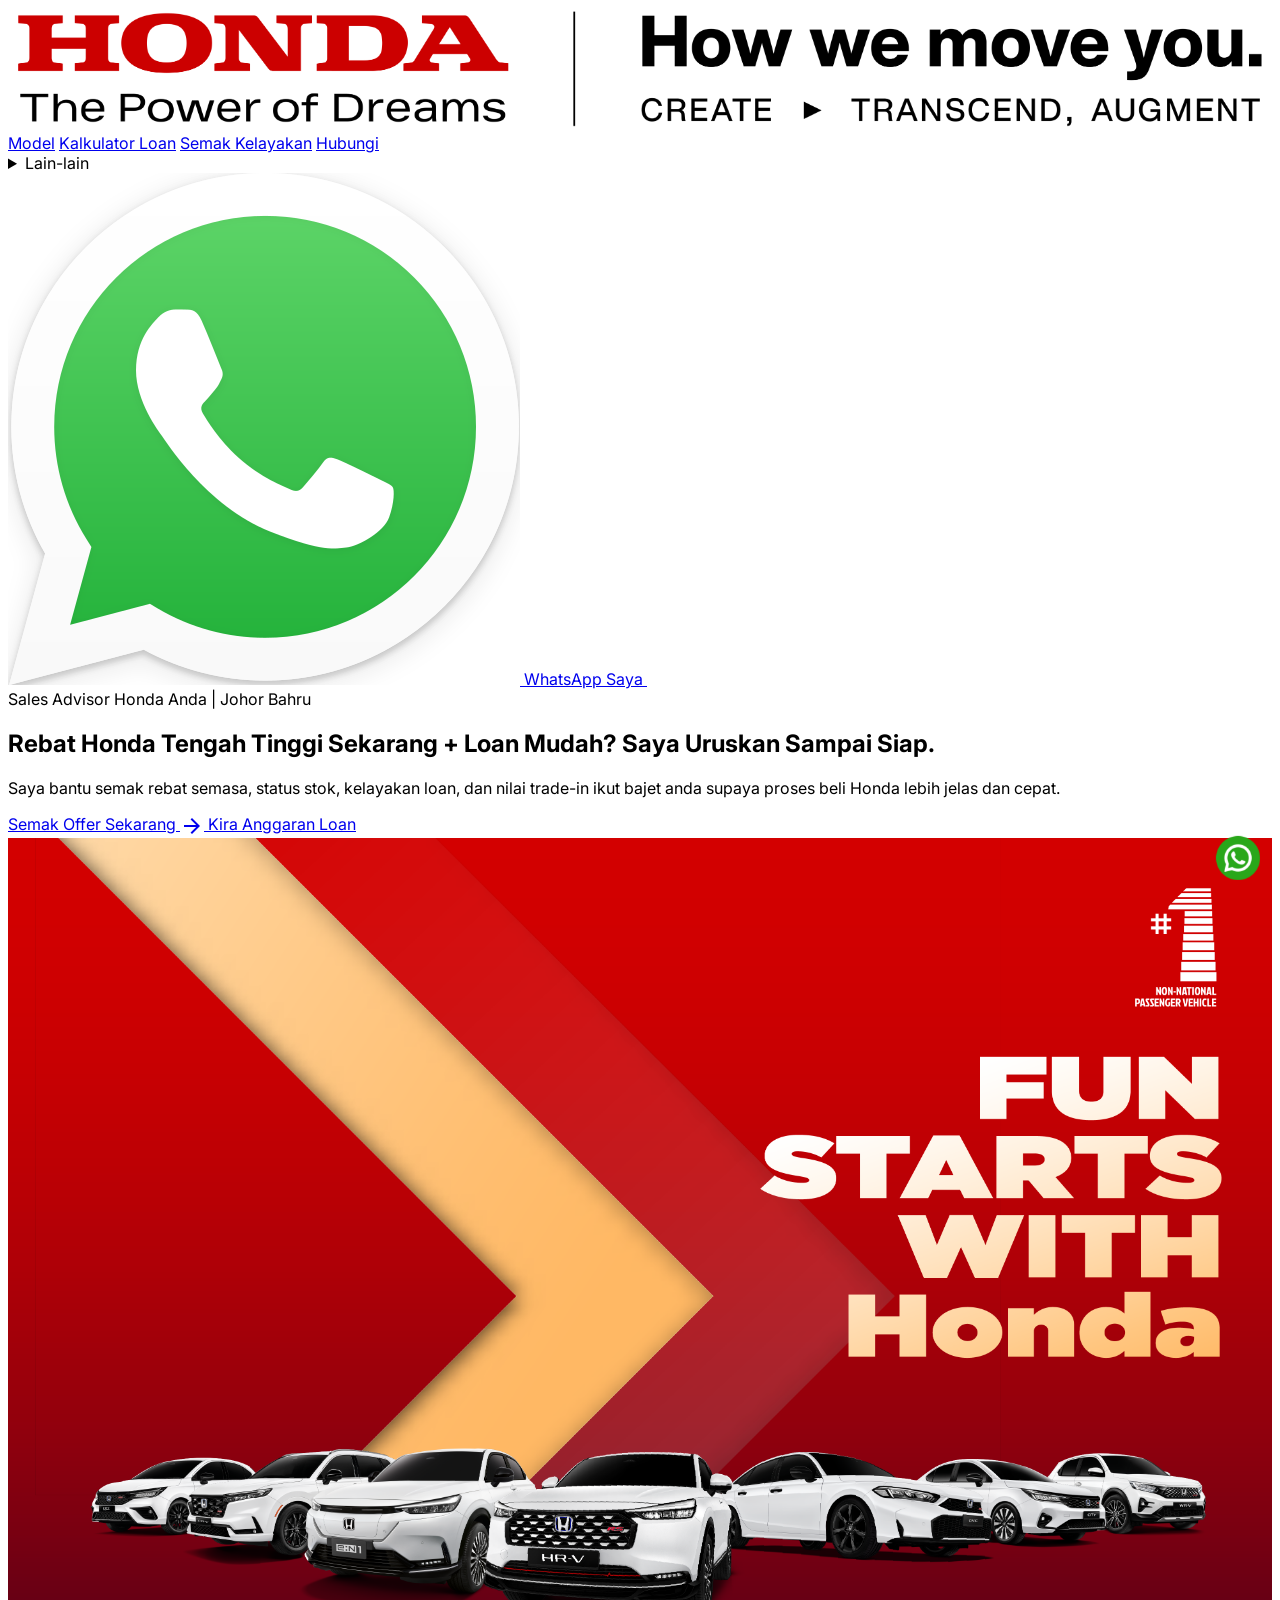
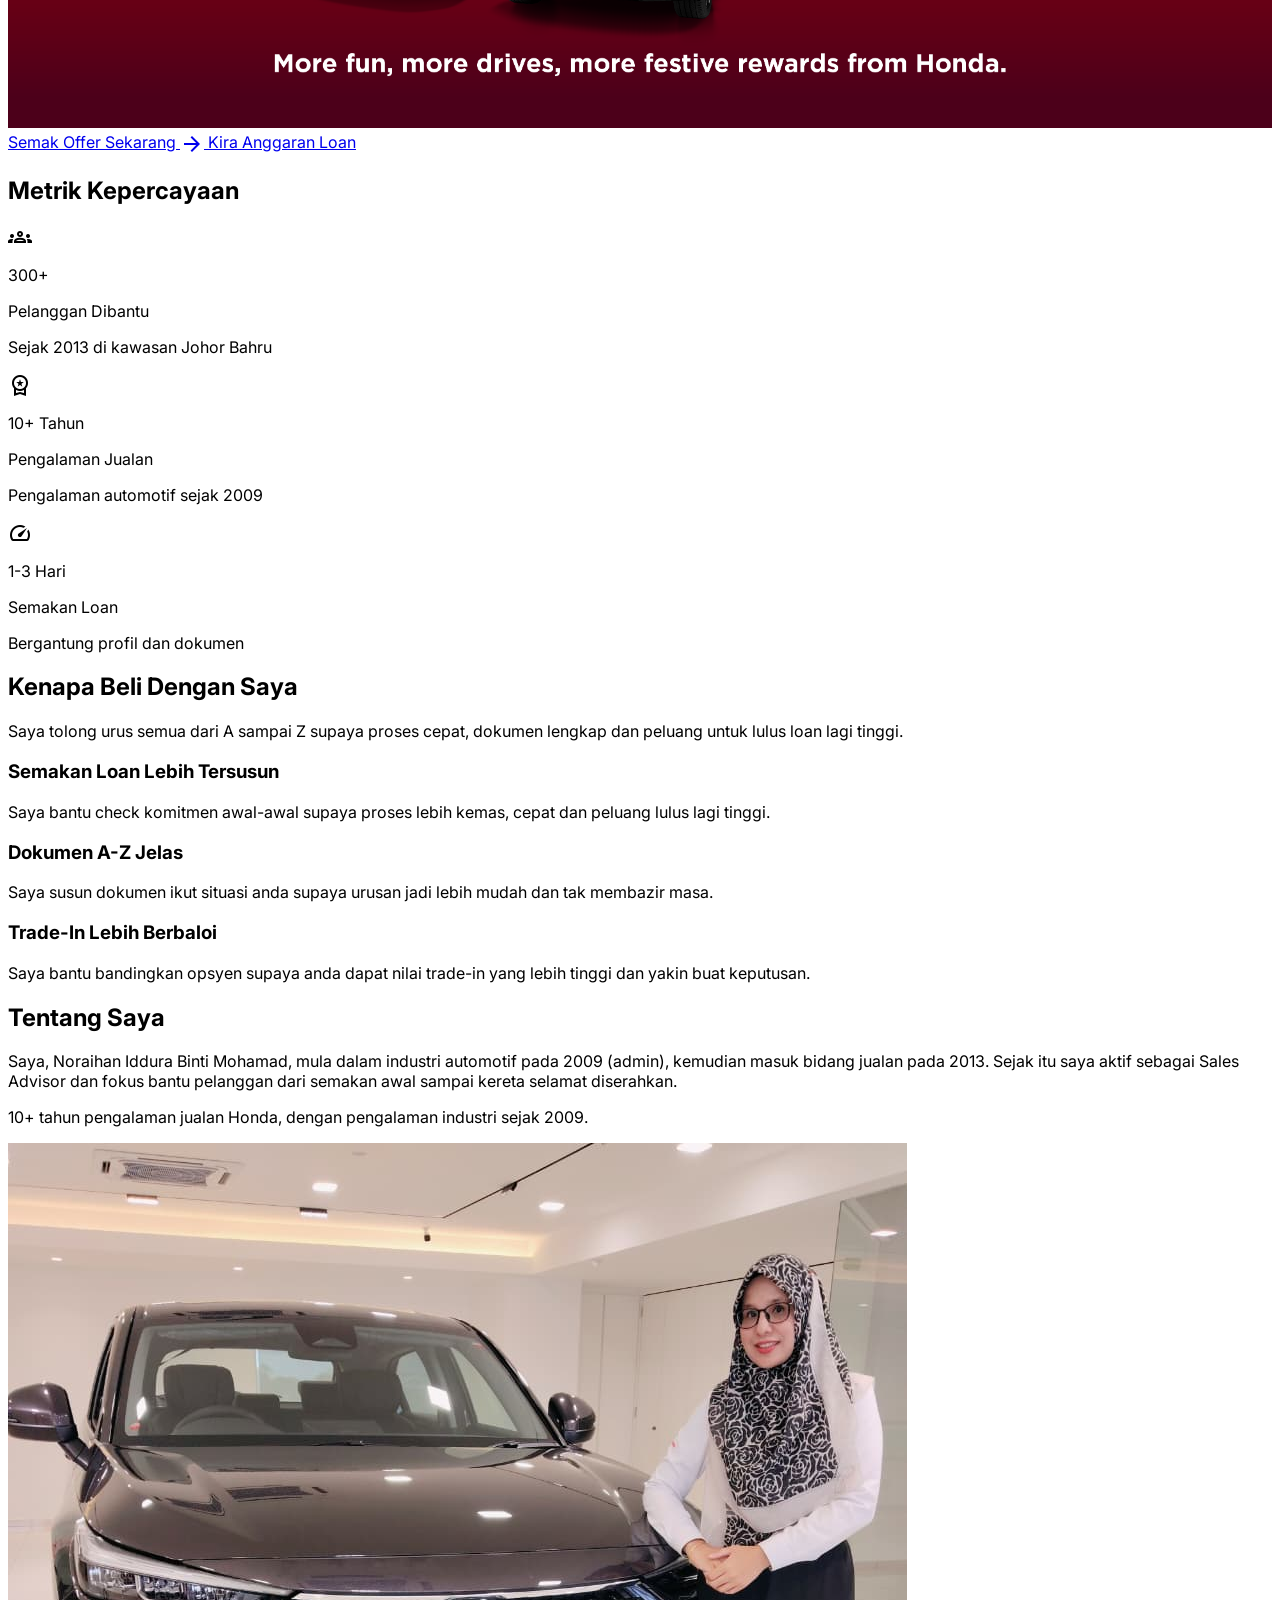
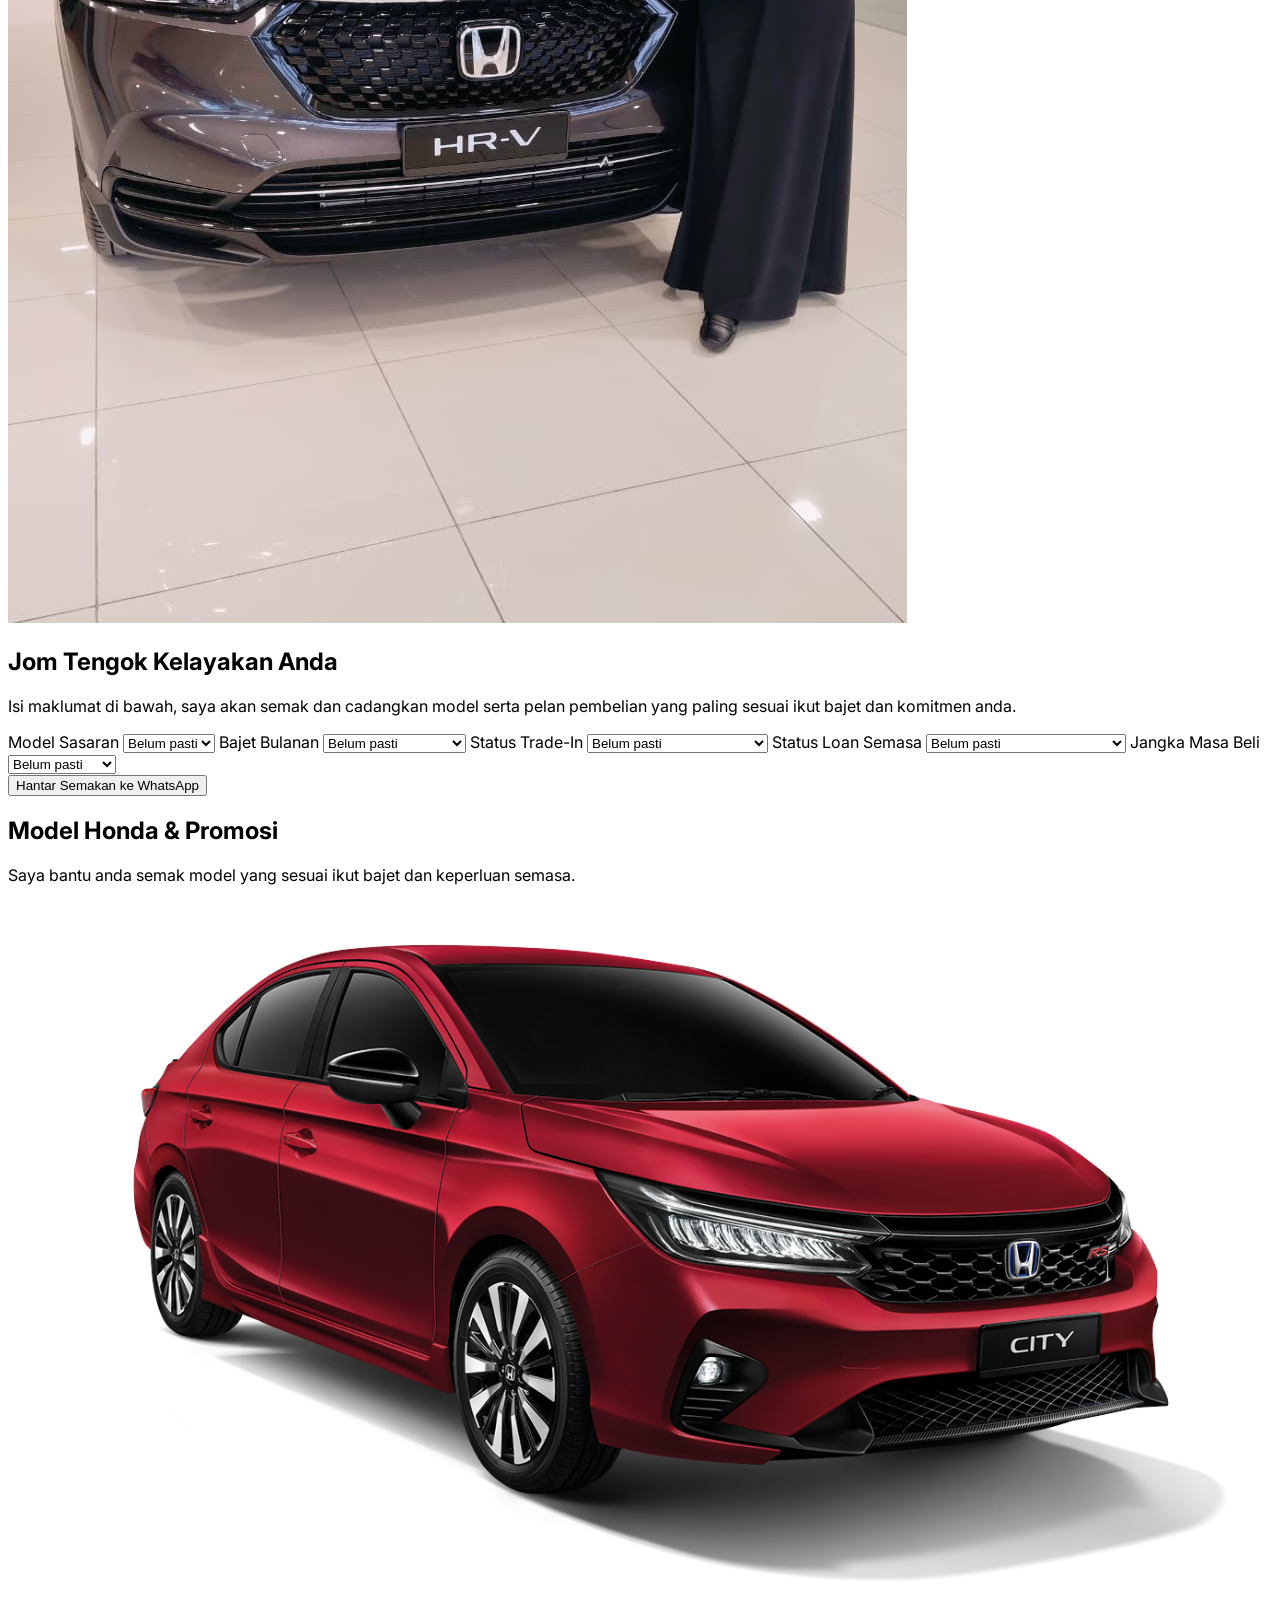
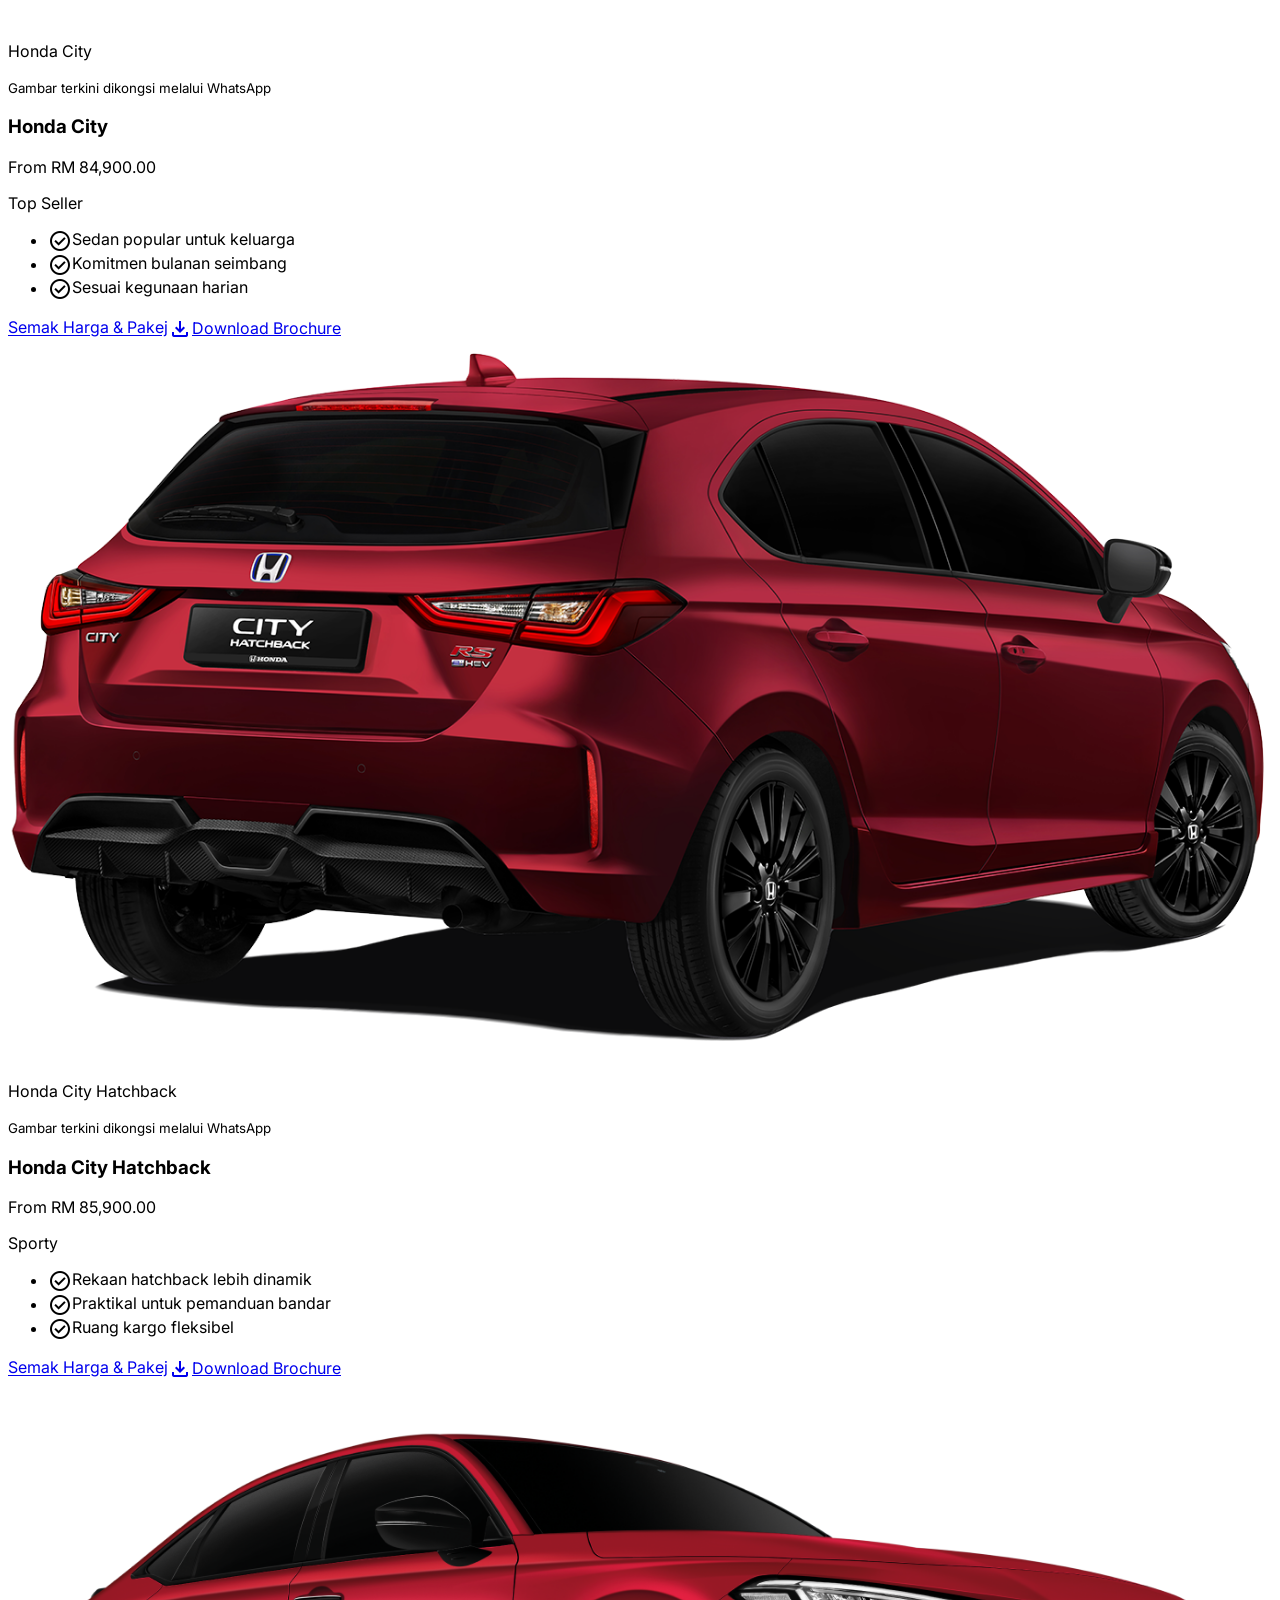
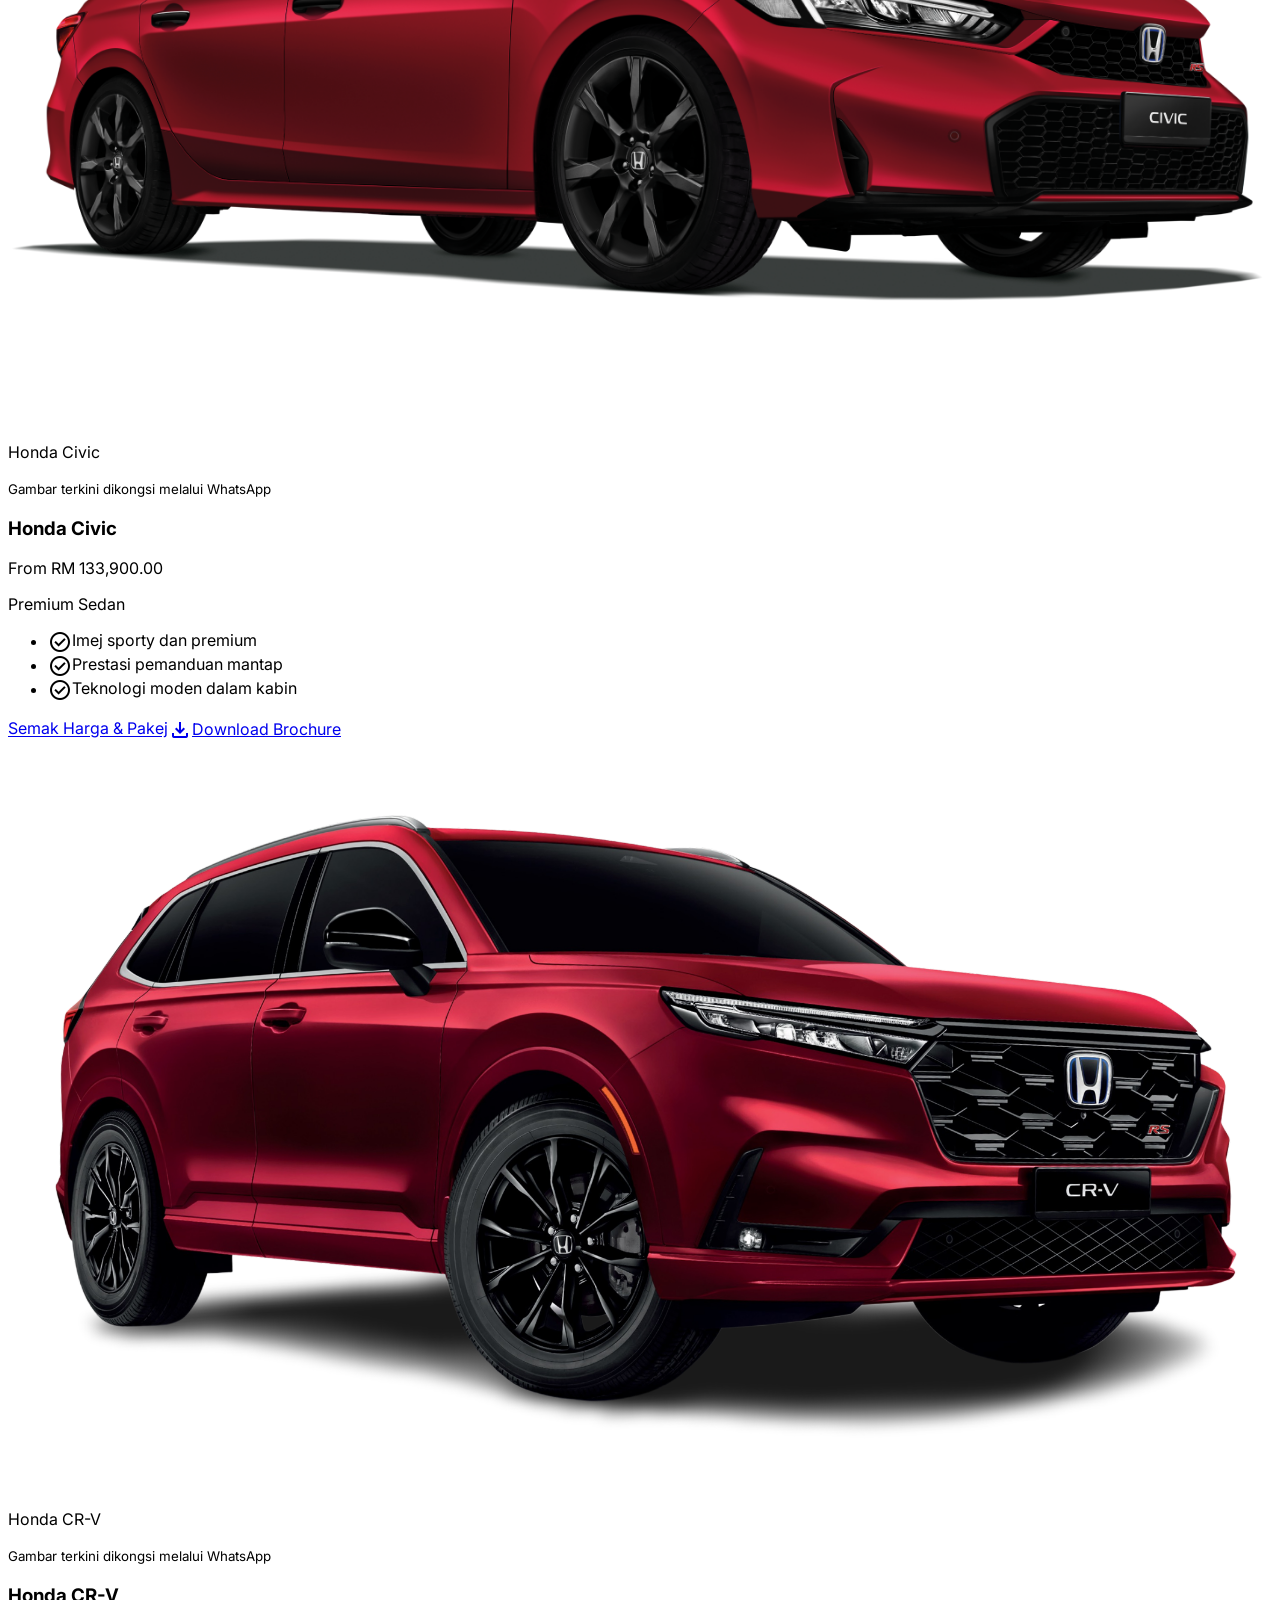
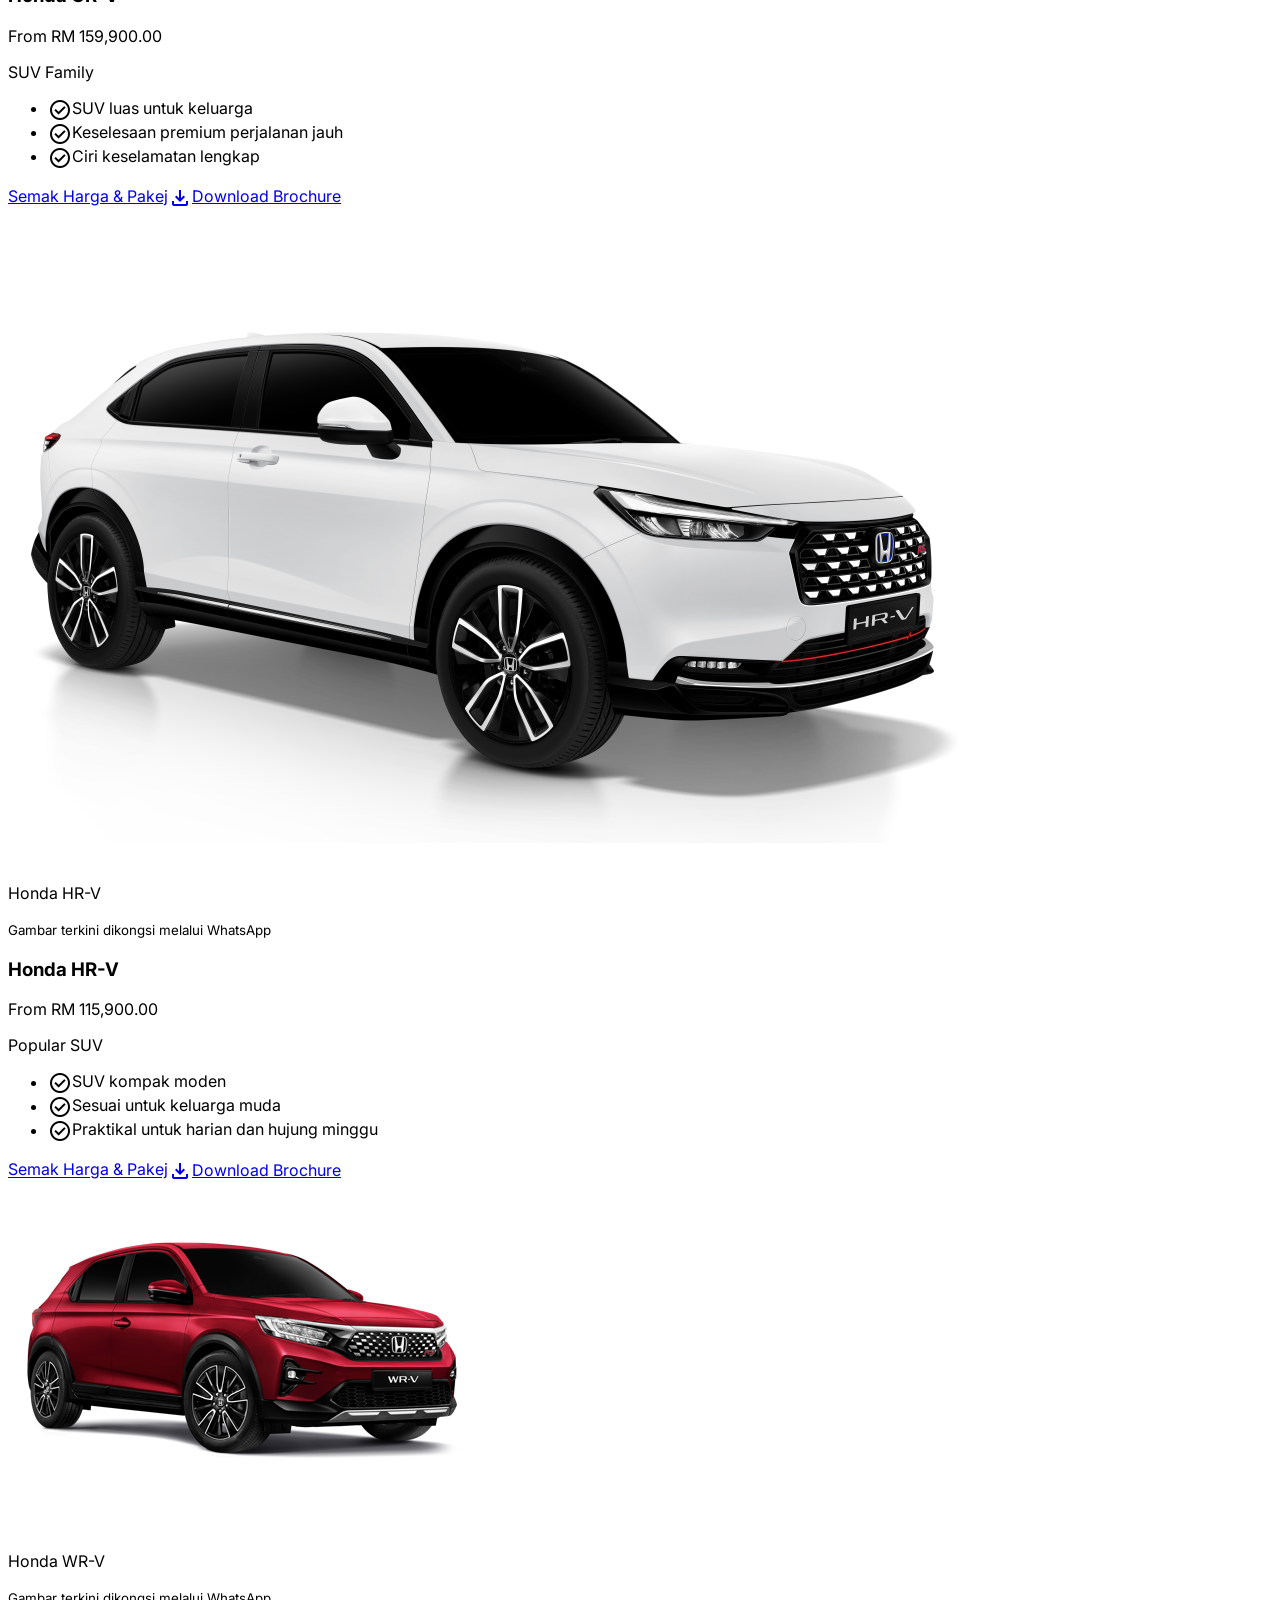
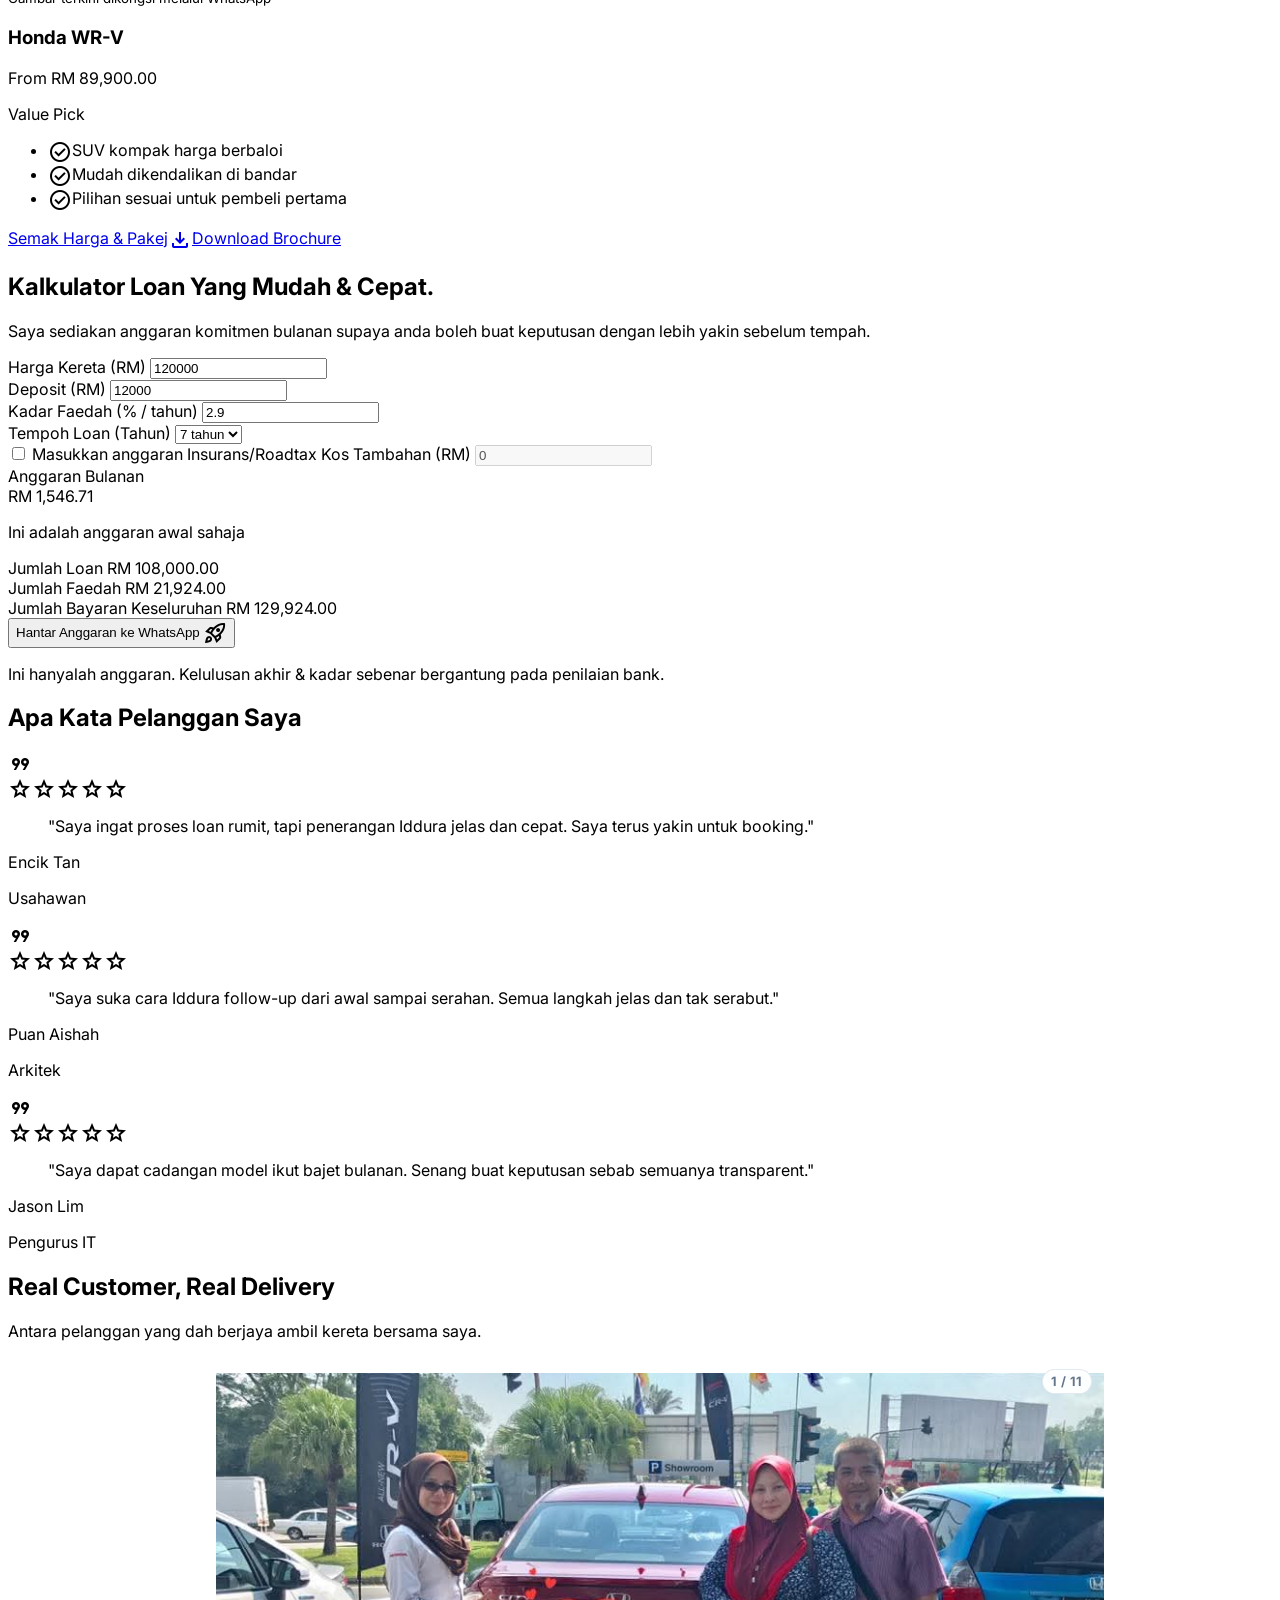
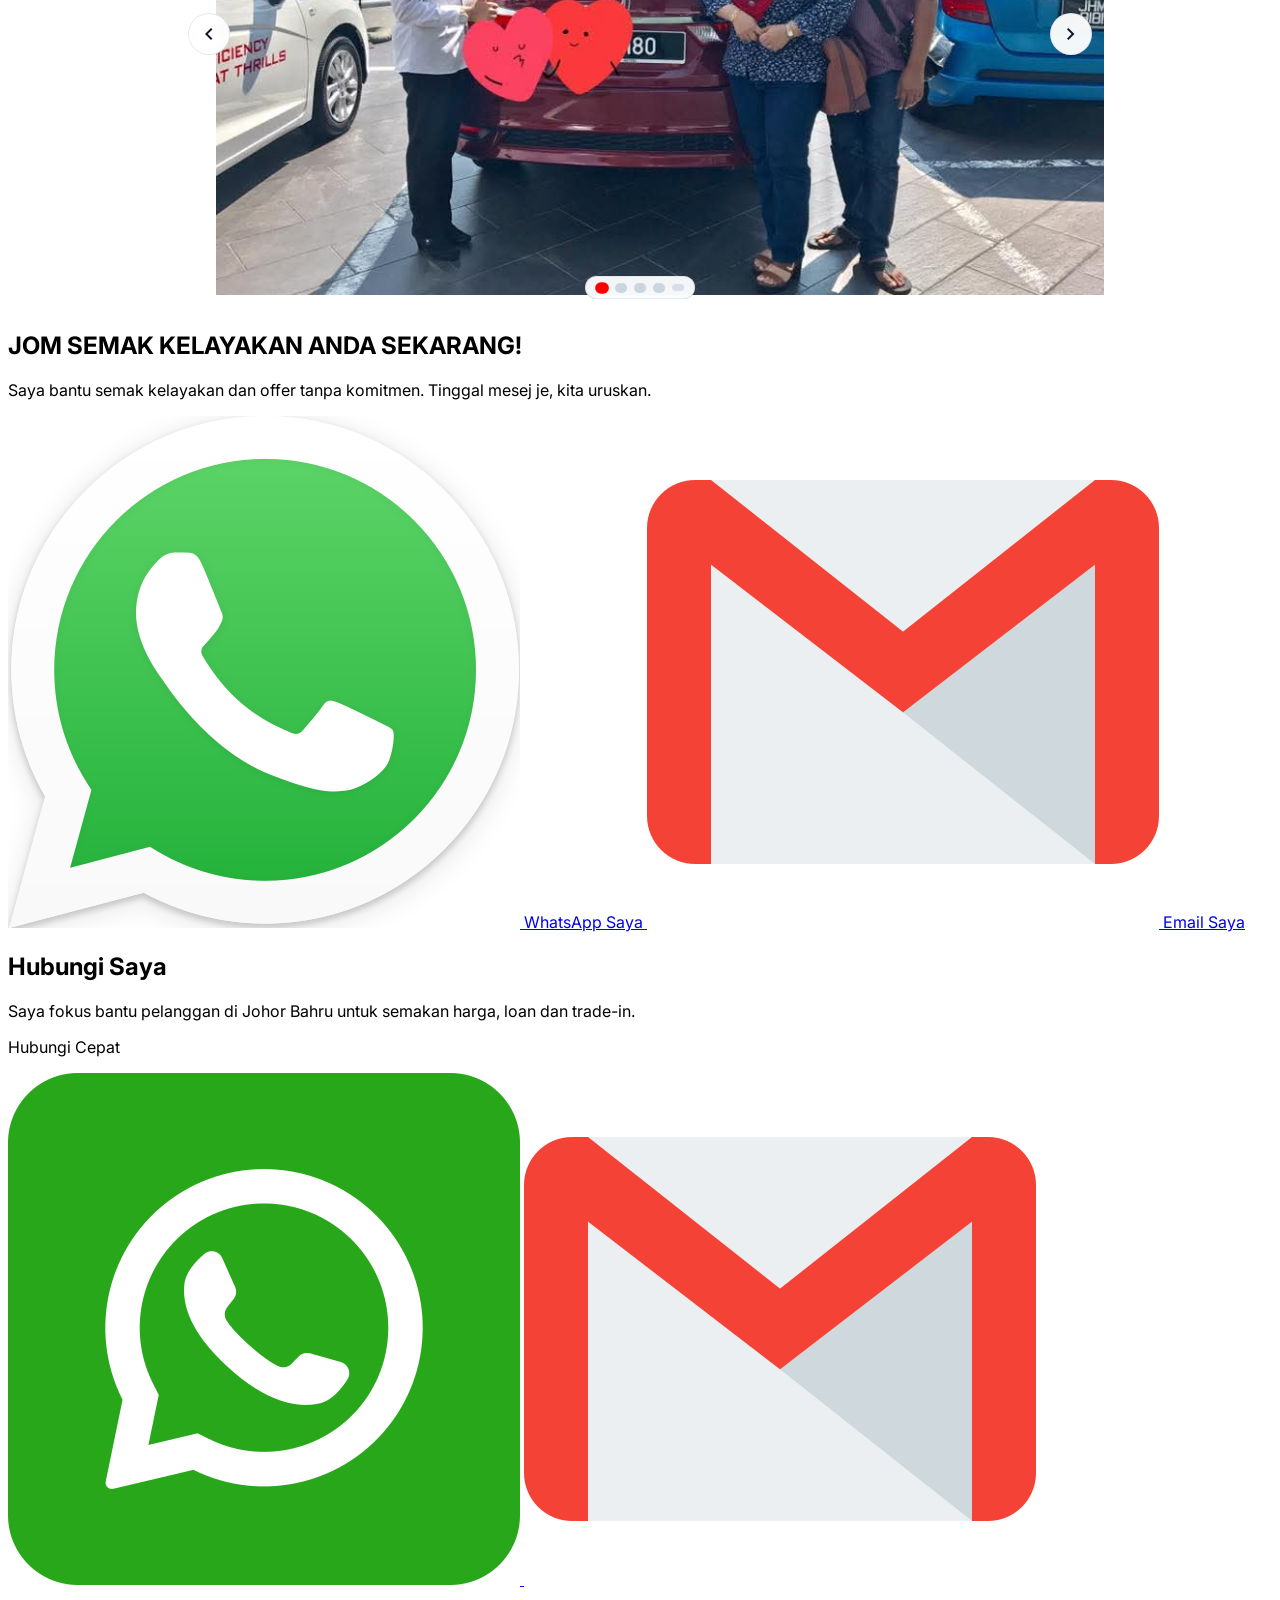
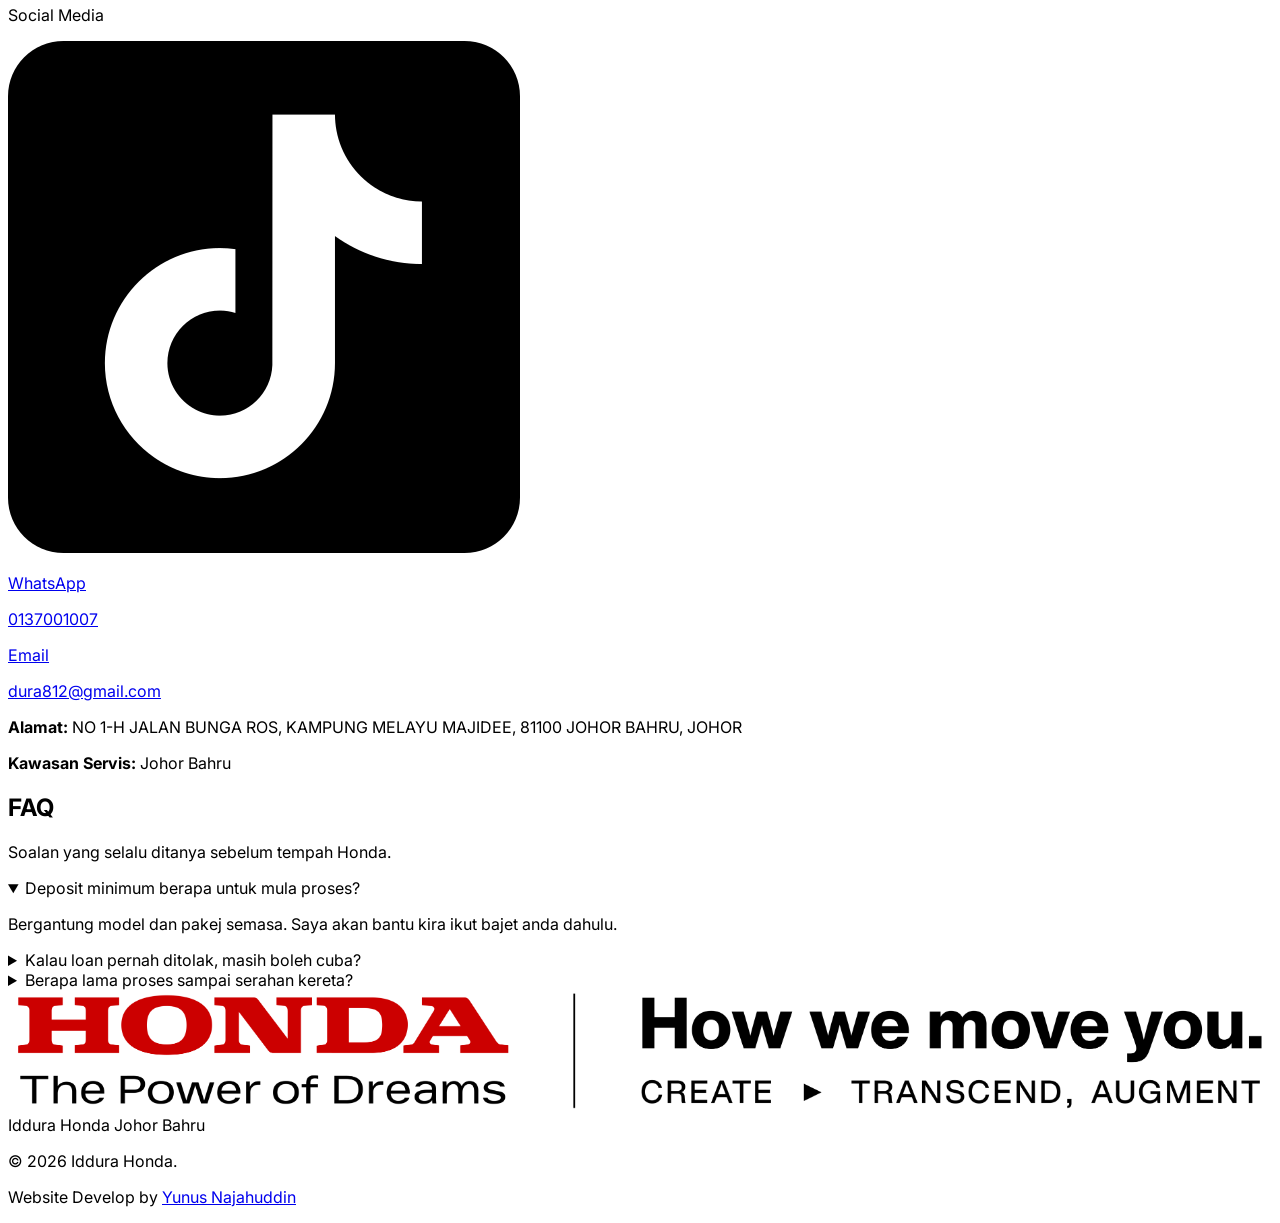
==== commit 9e7daaa7: "update" ====
--- a/public/index.html
+++ b/public/index.html
@@ -20,15 +20,24 @@
     />
     <meta property="og:type" content="website" />
     <meta property="og:url" content="https://iddura-honda.pages.dev/" />
-    <meta property="og:image" content="https://iddura-honda.pages.dev/assets/og-image.jpg" />
+    <meta property="og:image" content="https://iddura-honda.pages.dev/assets/mainhero.jpeg" />
+    <meta property="og:image:secure_url" content="https://iddura-honda.pages.dev/assets/mainhero.jpeg" />
+    <meta property="og:image:alt" content="Iddura Honda Johor Bahru - Semak Offer, Loan dan Trade-In" />
     <meta name="twitter:card" content="summary_large_image" />
     <meta name="twitter:title" content="Iddura Honda Johor Bahru | Semak Offer, Loan &amp; Trade-In" />
     <meta
       name="twitter:description"
       content="Saya bantu proses pembelian Honda anda dengan pantas, telus dan mesra dari awal sampai serahan."
     />
-    <meta name="twitter:image" content="https://iddura-honda.pages.dev/assets/og-image.jpg" />
+    <meta name="twitter:image" content="https://iddura-honda.pages.dev/assets/mainhero.jpeg" />
+    <meta name="twitter:image:alt" content="Iddura Honda Johor Bahru - Semak Offer, Loan dan Trade-In" />
+    <meta name="thumbnail" content="https://iddura-honda.pages.dev/assets/mainhero.jpeg" />
     <link rel="canonical" href="https://iddura-honda.pages.dev/" />
+    <link rel="icon" type="image/png" sizes="512x512" href="/assets/favicon.png" />
+    <link rel="icon" type="image/x-icon" href="/assets/favicon.ico" />
+    <link rel="icon" type="image/svg+xml" sizes="any" href="/assets/Honda.svg" />
+    <link rel="shortcut icon" href="/assets/favicon.ico" />
+    <link rel="apple-touch-icon" sizes="512x512" href="/assets/favicon.png" />
 
     <script src="https://cdn.tailwindcss.com?plugins=forms,container-queries"></script>
     <link
@@ -157,7 +166,7 @@
             <span class="text-[11px] font-bold uppercase leading-tight tracking-widest sm:text-xs">Sales Advisor Honda Anda | Johor Bahru</span>
           </div>
           <h1 id="hero-title" class="text-4xl font-black leading-[1.08] tracking-tight text-slate-900 sm:text-5xl lg:text-7xl">
-            Nak Rebat Besar + Loan Mudah? <span class="text-primary">Saya</span> Uruskan Sampai Siap.
+            Rebat Honda Tengah Tinggi Sekarang + Loan Mudah? <span class="text-primary">Saya</span> Uruskan Sampai Siap.
           </h1>
           <p class="max-w-lg text-base leading-relaxed text-slate-600 sm:text-lg">
             Saya bantu semak rebat semasa, status stok, kelayakan loan, dan nilai trade-in ikut bajet anda supaya proses beli Honda lebih jelas dan cepat.
@@ -249,8 +258,8 @@
           <div class="relative flex justify-center">
             <div class="w-full max-w-[560px] overflow-hidden rounded-2xl border border-slate-200 shadow-lg">
               <img
-                class="block aspect-[4/3] h-full w-full object-cover object-center"
-                src="assets/gallery1.jpeg"
+                class="block aspect-[4/3] h-full w-full object-cover object-[50%_20%]"
+                src="assets/mainhero.jpeg"
                 alt="Profil penasihat jualan Honda"
                 loading="lazy"
               />
